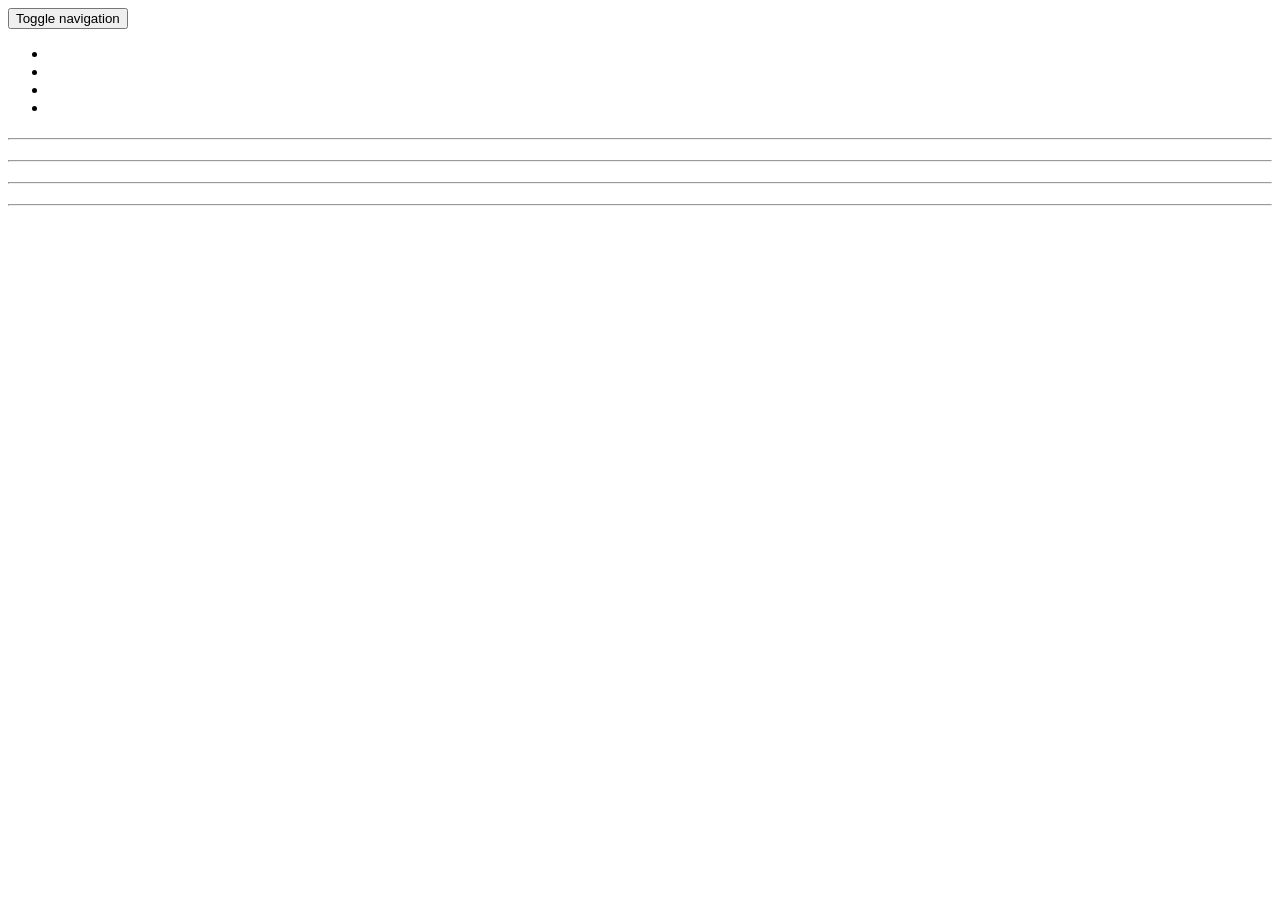
==== public/index.html @ 06056573 "first test website" ====
<!DOCTYPE html>
<html lang="en-us">
    <head>
        <meta charset="utf-8">
<meta http-equiv="X-UA-Compatible" content="IE=edge">
<meta name="viewport" content="width=device-width, initial-scale=1">
<meta name="author" content="">
<meta name="description" content="">
<meta name="generator" content="Hugo 0.16-DEV" />
<title>My New Hugo Site</title>
<!-- Favicon -->
<link rel="shortcut icon" href="http://replace-this-with-your-hugo-site.com/">
<!-- Bootstrap Core CSS -->
<link rel="stylesheet" href="http://replace-this-with-your-hugo-site.com/css/bootstrap.min.css" type="text/css">
<!-- Custom Fonts -->
<link href='https://fonts.googleapis.com/css?family=Open+Sans:300italic,400italic,600italic,700italic,800italic,400,300,600,700,800' rel='stylesheet' type='text/css'>
<link href='https://fonts.googleapis.com/css?family=Merriweather:400,300,300italic,400italic,700,700italic,900,900italic' rel='stylesheet' type='text/css'>
<link rel="stylesheet" href="http://replace-this-with-your-hugo-site.com/font-awesome/css/font-awesome.min.css" type="text/css">
<!-- Plugin CSS -->
<link rel="stylesheet" href="http://replace-this-with-your-hugo-site.com/css/animate.min.css" type="text/css">
<!-- Custom CSS -->
<link rel="stylesheet" href="http://replace-this-with-your-hugo-site.com/css/creative.css" type="text/css">
<link rel="stylesheet" href="http://replace-this-with-your-hugo-site.com/css/modals.css" type="text/css">
<!-- HTML5 Shim and Respond.js IE8 support of HTML5 elements and media queries -->
<!-- WARNING: Respond.js doesn't work if you view the page via file:// -->
<!--[if lt IE 9]>
        <script src="https://oss.maxcdn.com/libs/html5shiv/3.7.0/html5shiv.js"></script>
        <script src="https://oss.maxcdn.com/libs/respond.js/1.4.2/respond.min.js"></script>
<![endif]-->

    </head>
    <body id="page-top">

        <!-- NAVIGATION -->
<nav id="mainNav" class="navbar navbar-default navbar-fixed-top">
    <div class="container-fluid">
        <!-- Brand and toggle get grouped for better mobile display -->
        <div class="navbar-header">
            <button type="button" class="navbar-toggle collapsed" data-toggle="collapse" data-target="#bs-example-navbar-collapse-1">
                <span class="sr-only">Toggle navigation</span>
                <span class="icon-bar"></span>
                <span class="icon-bar"></span>
                <span class="icon-bar"></span>
            </button>
            <a class="navbar-brand page-scroll" href="#page-top"></a>
        </div>
        <!-- Collect the nav links, forms, and other content for toggling -->
        <div class="collapse navbar-collapse" id="bs-example-navbar-collapse-1">
            <ul class="nav navbar-nav navbar-right">
                <li>
                    <a class="page-scroll" href="#about"></a>
                </li>
                <li>
                    <a class="page-scroll" href="#services"></a>
                </li>
                <li>
                    <a class="page-scroll" href="#portfolio"></a>
                </li>
                <li>
                    <a class="page-scroll" href="#contact"></a>
                </li>
            </ul>
        </div>
        <!-- /.navbar-collapse -->
    </div>
    <!-- /.container-fluid -->
</nav>


        <!-- HEADER -->
<header>
    <div class="header-content">
        <div class="header-content-inner">
            <h1></h1>
            <hr>
            <p></p>
            <a href="#about" class="btn btn-primary btn-xl page-scroll"></a>
        </div>
    </div>
</header>

        <!-- ABOUT -->
<section class="bg-primary" id="about">
    <div class="container">
        <div class="row">
            <div class="col-lg-8 col-lg-offset-2 text-center">
                <h2 class="section-heading"></h2>
                <hr class="light">
                <p class="text-faded"></p>
                <a href="#" class="btn btn-default btn-xl"></a>
            </div>
        </div>
    </div>
</section>

        <!-- SERVICES -->
<section id="services">
    <div class="container">
        <div class="row">
            <div class="col-lg-12 text-center">
                <h2 class="section-heading"></h2>
                <hr class="primary">
            </div>
        </div>
    </div>
    <div class="container">
        <div class="row">
            
        </div>
    </div>
</section>

        <section class="no-padding" id="portfolio">
    <div class="container-fluid">
        <div class="row no-gutter">
            
        </div>
    </div>
</section>

        <!-- ASIDE -->
<aside class="bg-dark">
    <div class="container text-center">
        <div class="call-to-action">
            <h2></h2>
            <a href="" class="btn btn-default btn-xl wow tada"></a>
        </div>
    </div>
</aside>

        <!-- CONTACT -->
<section id="contact">
    <div class="container">
        <div class="row">
            <div class="col-lg-8 col-lg-offset-2 text-center">
                <h2 class="section-heading"></h2>
                <hr class="primary">
                <p></p>
            </div>
            <div class="col-lg-4 col-lg-offset-2 text-center">
                <i class="fa fa-phone fa-3x wow bounceIn"></i>
                <p></p>
            </div>
            <div class="col-lg-4 text-center">
                <i class="fa fa-envelope-o fa-3x wow bounceIn" data-wow-delay=".1s"></i>
                <p><a href="mailto:"></a></p>
            </div>
        </div>
    </div>
</section>


        <!-- Portfolio Modals -->


        <!-- jQuery -->
<script src="http://replace-this-with-your-hugo-site.com/js/jquery.js"></script>
<!-- Bootstrap Core JavaScript -->
<script src="http://replace-this-with-your-hugo-site.com/js/bootstrap.min.js"></script>
<!-- Plugin JavaScript -->
<script src="http://replace-this-with-your-hugo-site.com/js/jquery.easing.min.js"></script>
<script src="http://replace-this-with-your-hugo-site.com/js/jquery.fittext.js"></script>
<script src="http://replace-this-with-your-hugo-site.com/js/wow.min.js"></script>
<!-- Custom Theme JavaScript -->
<script src="http://replace-this-with-your-hugo-site.com/js/creative.js"></script>

    </body>
</html>
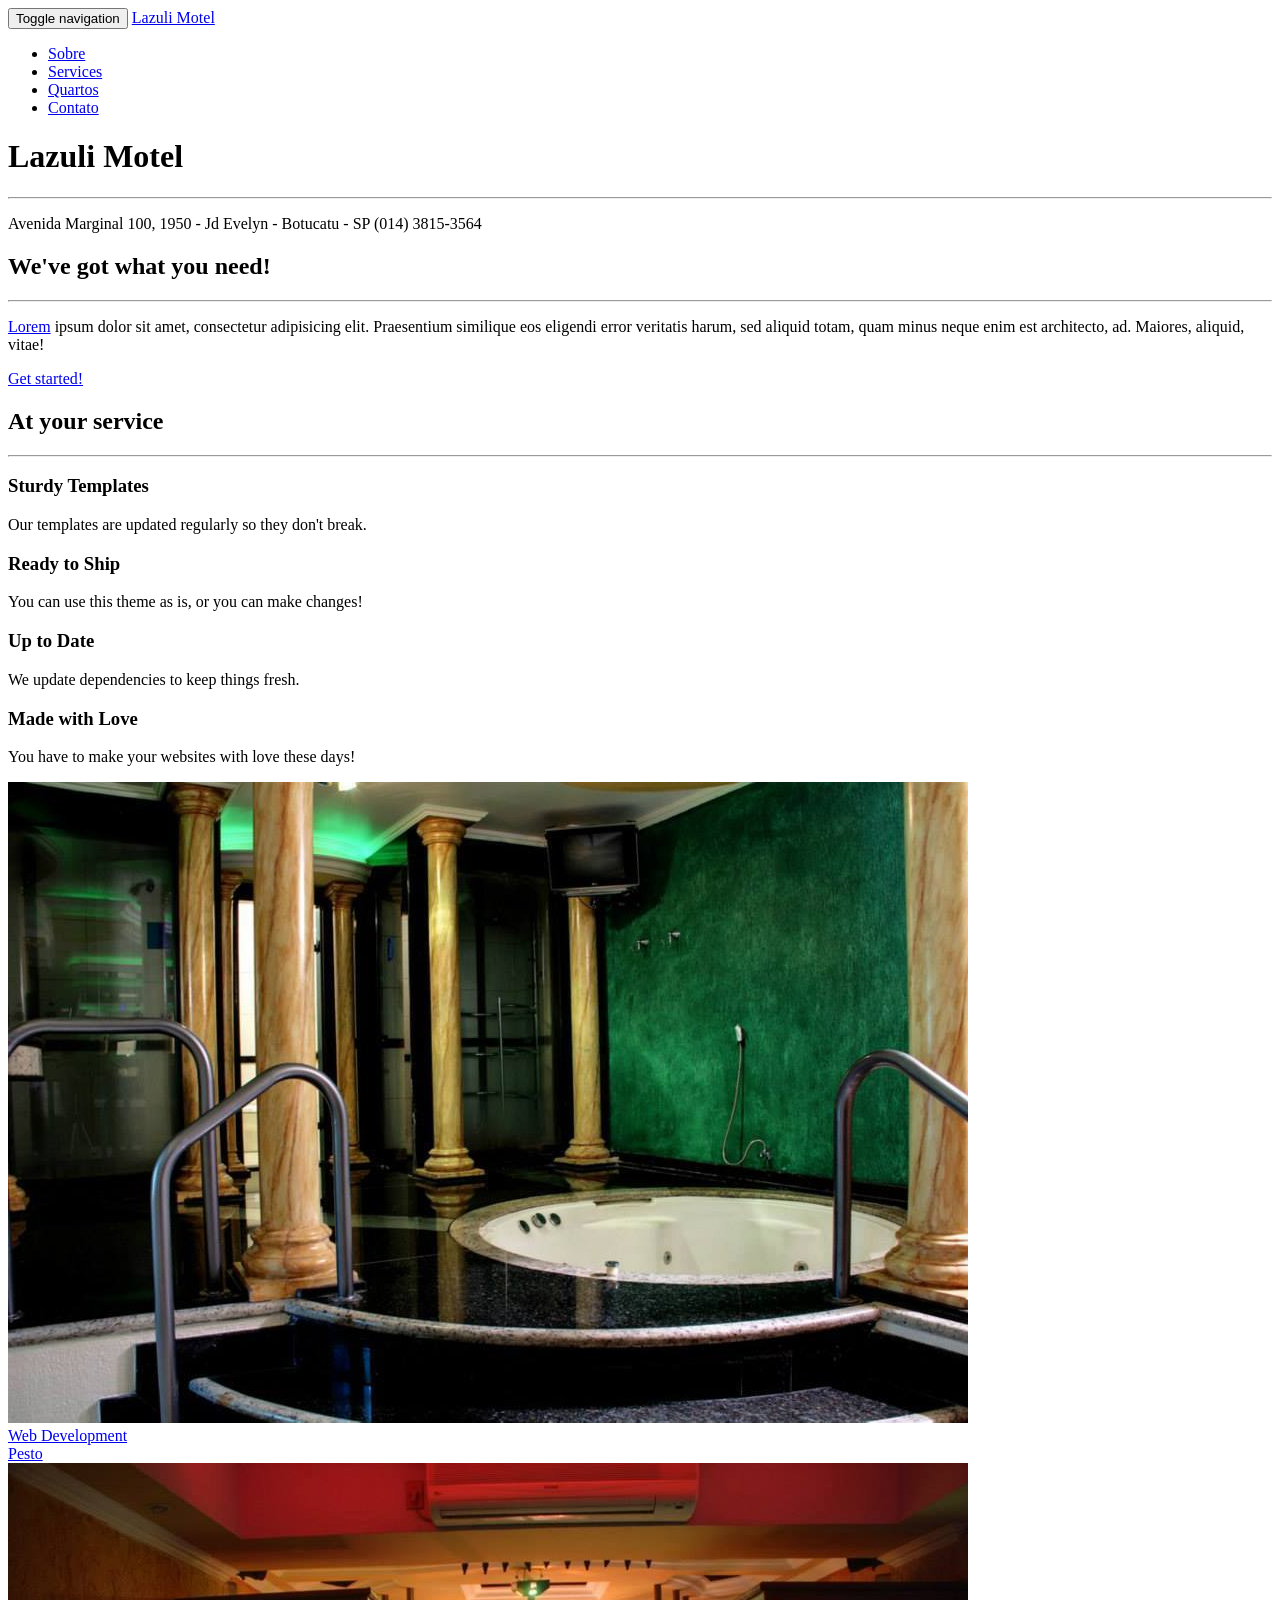
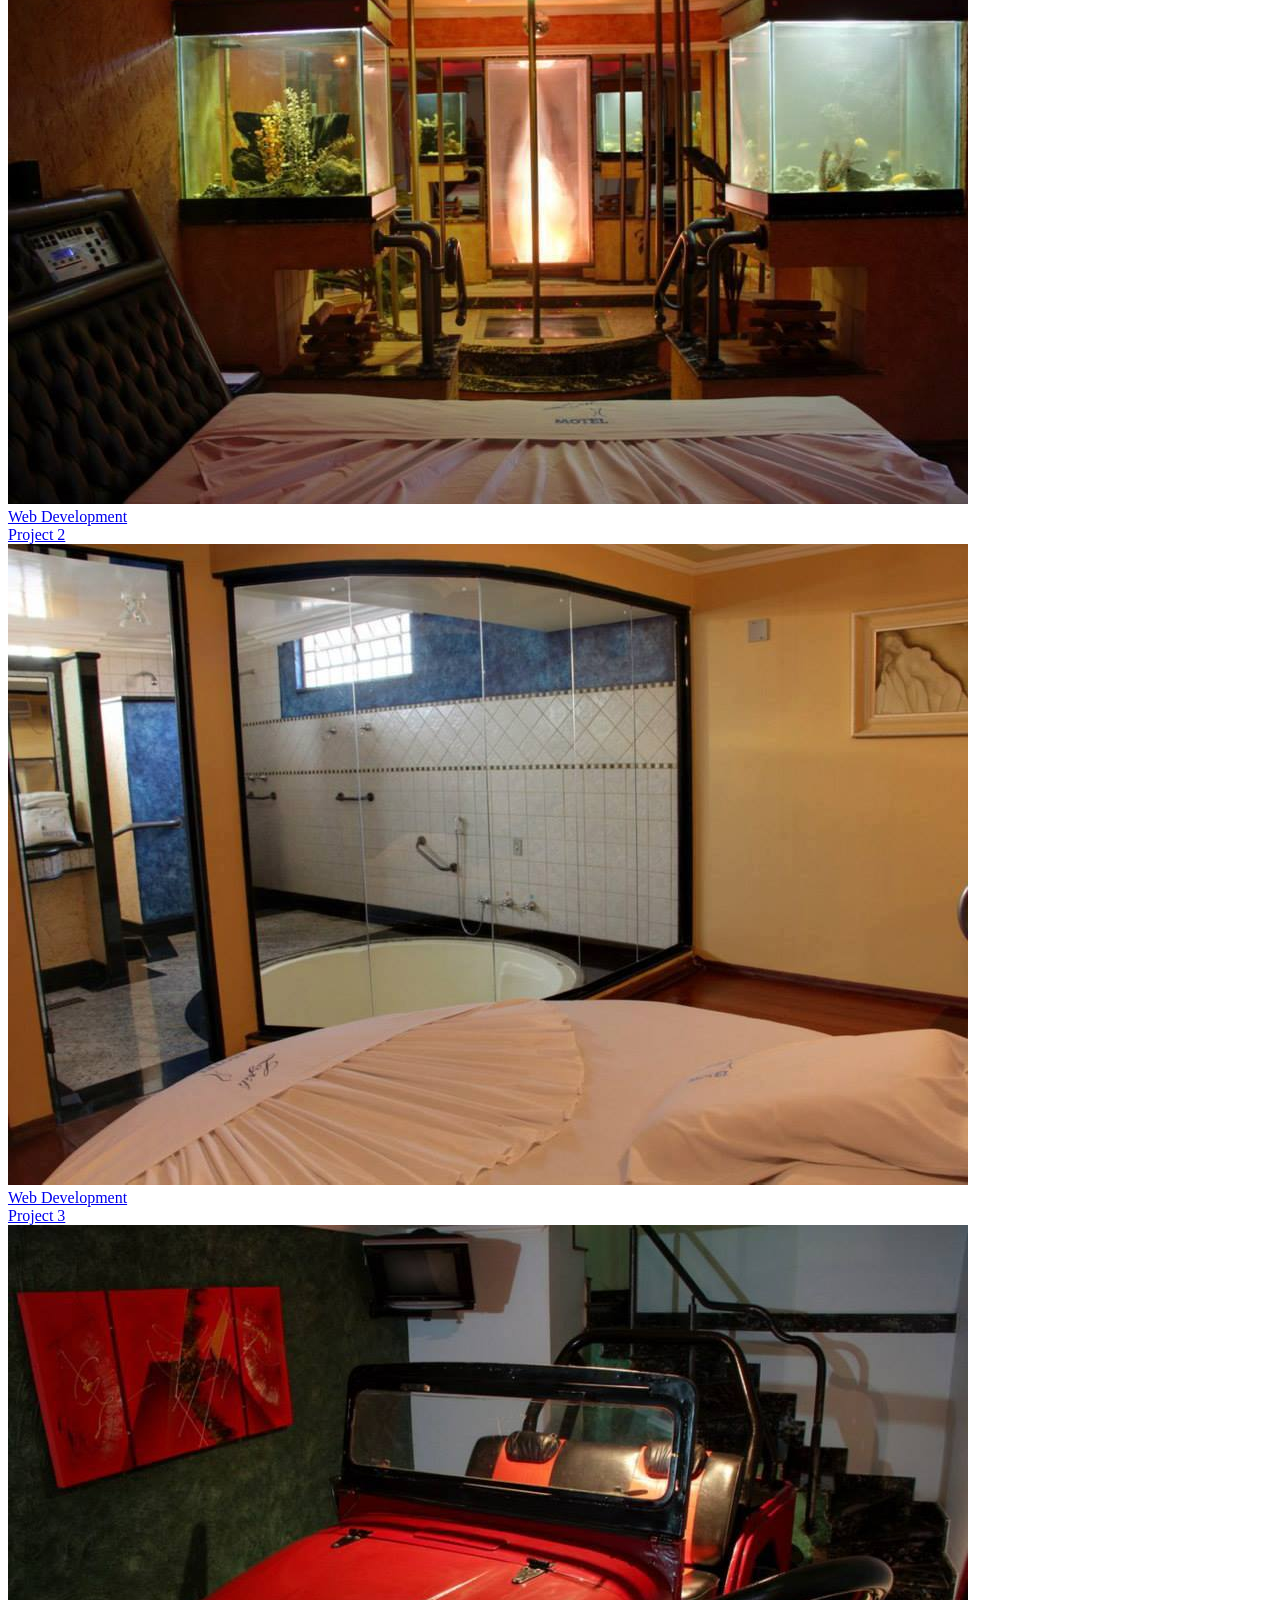
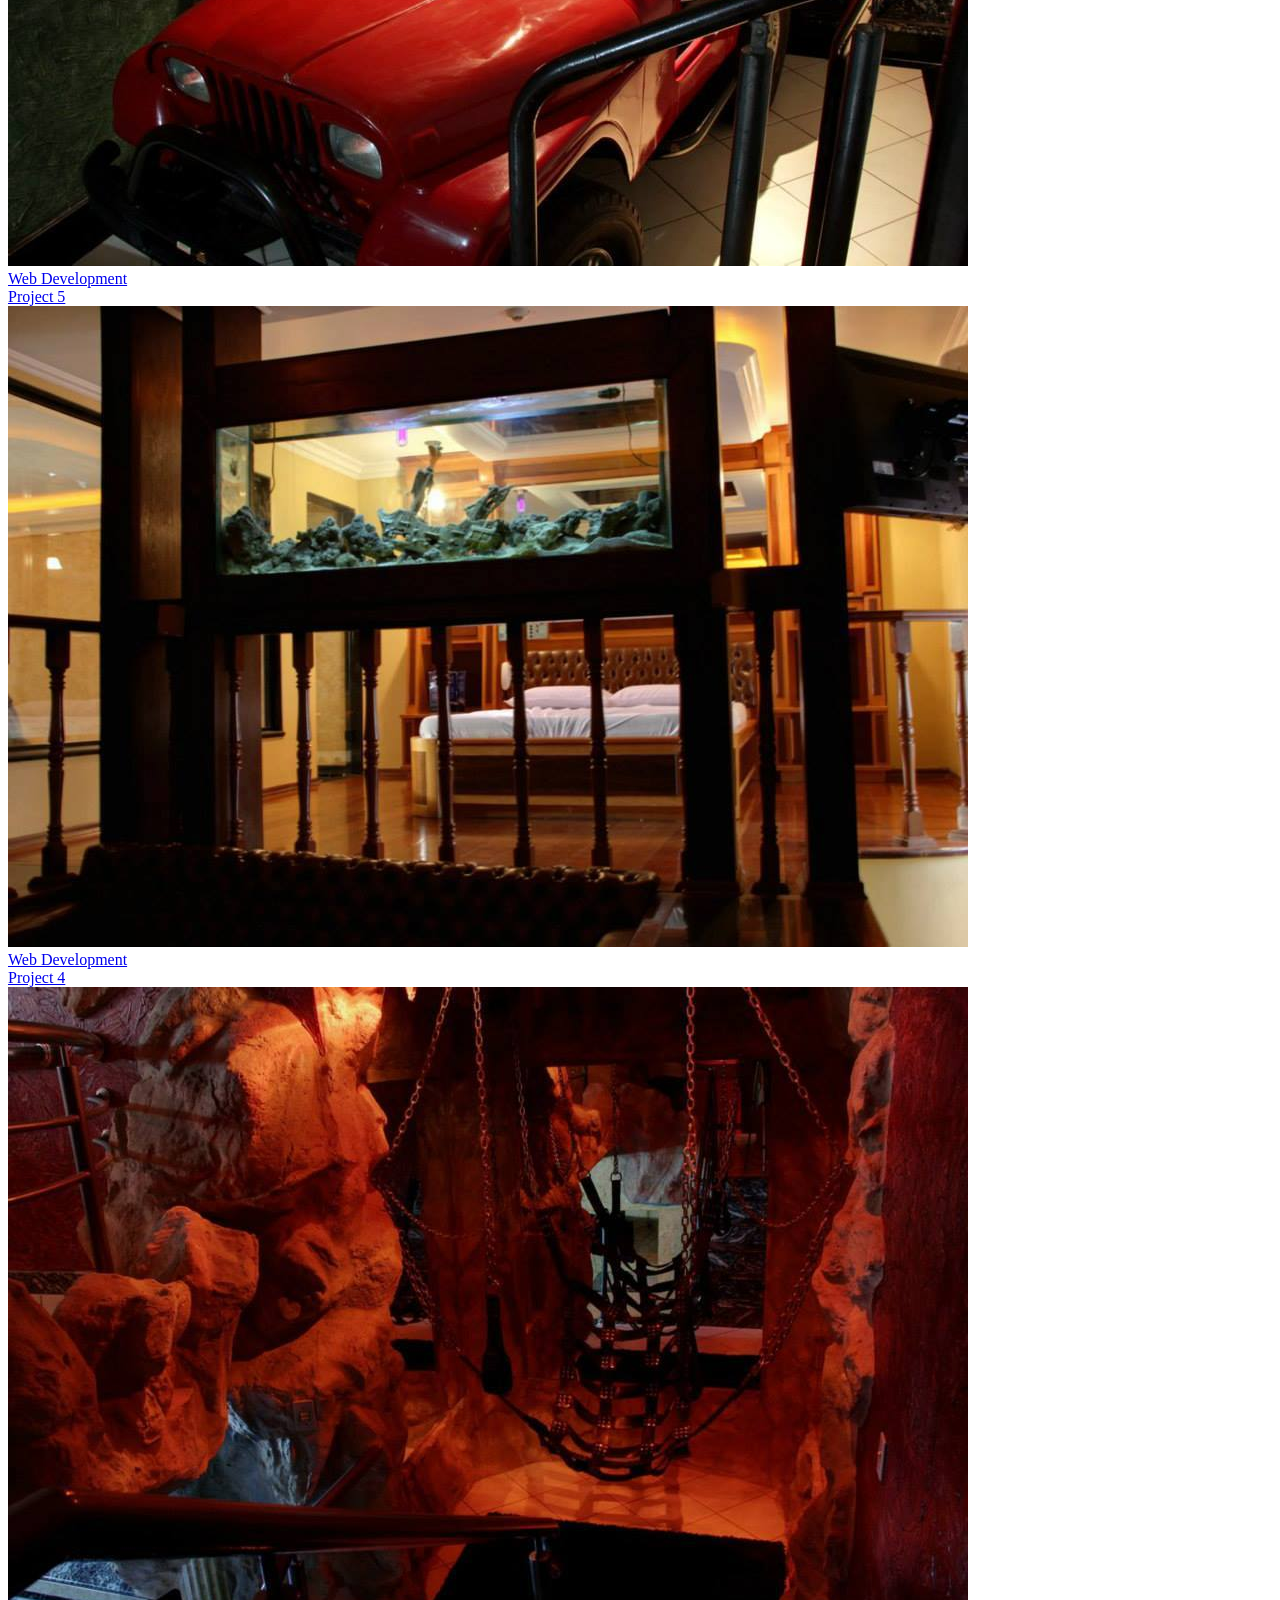
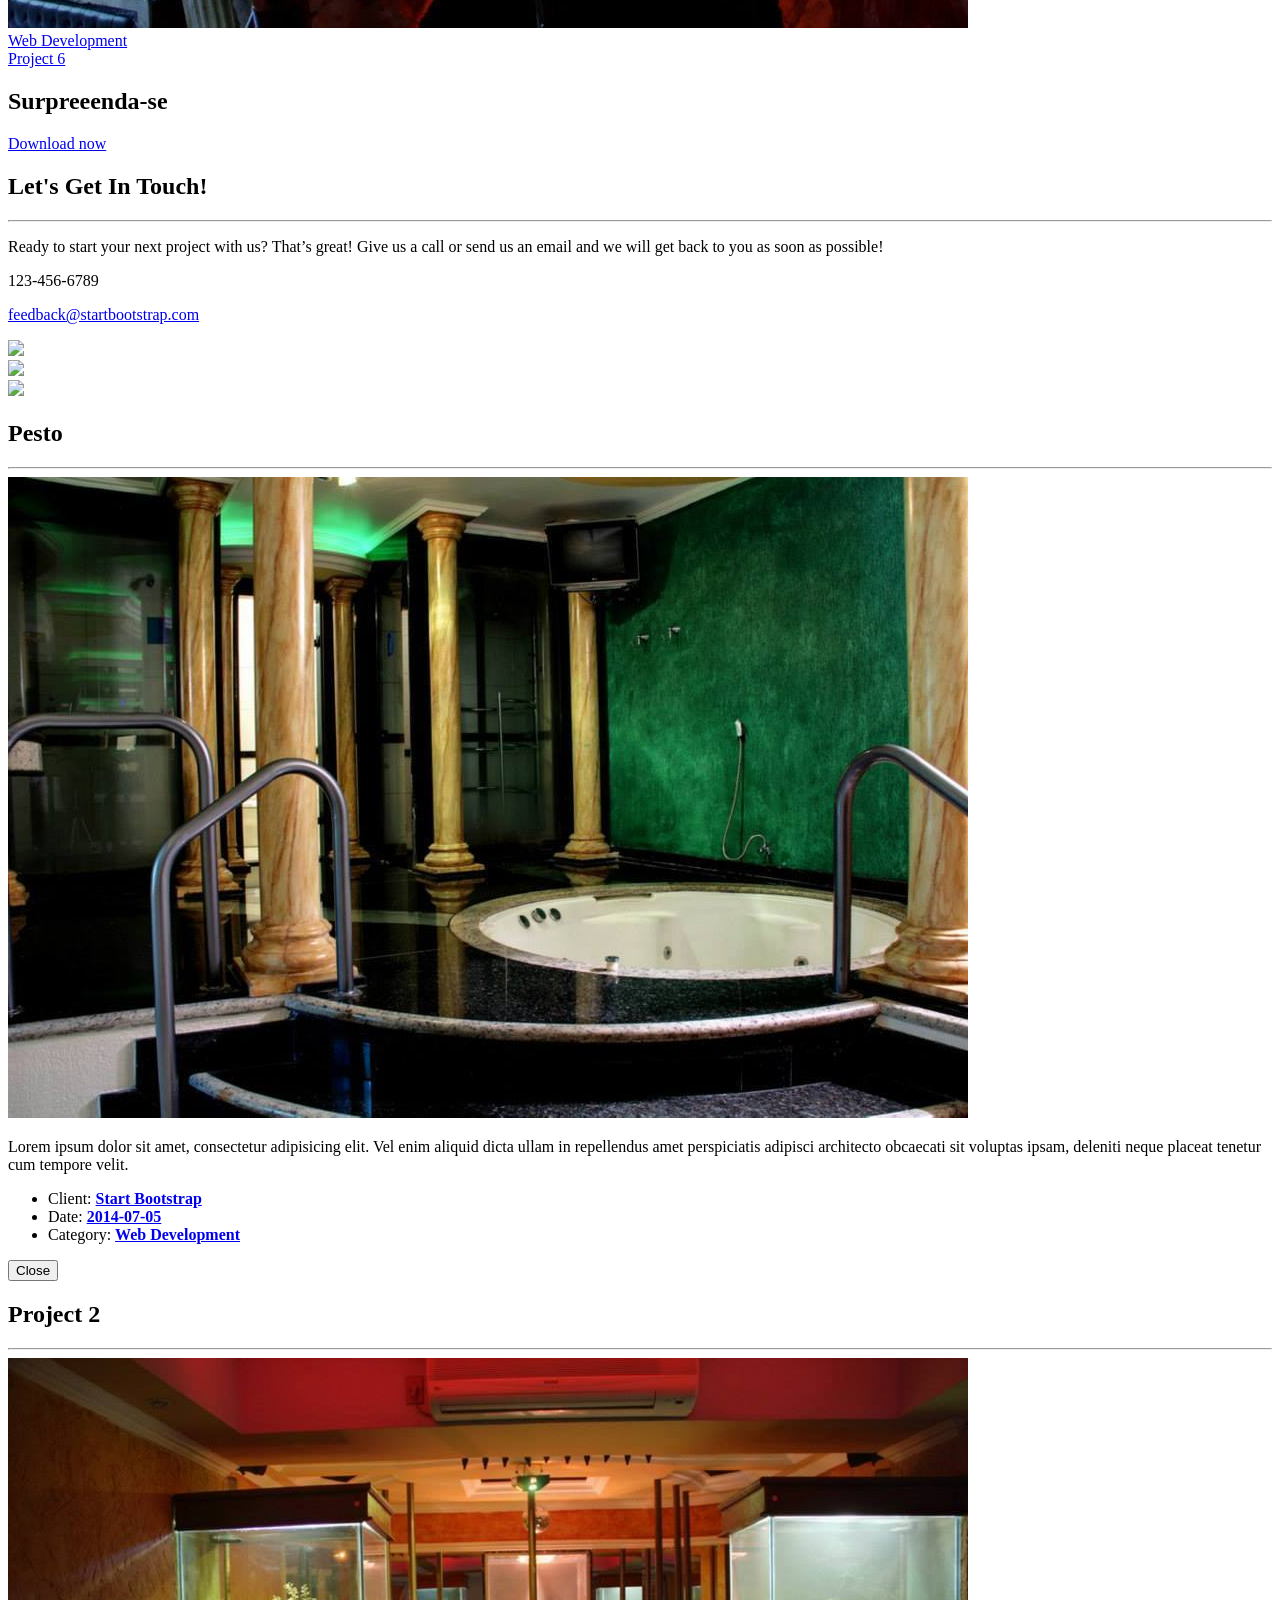
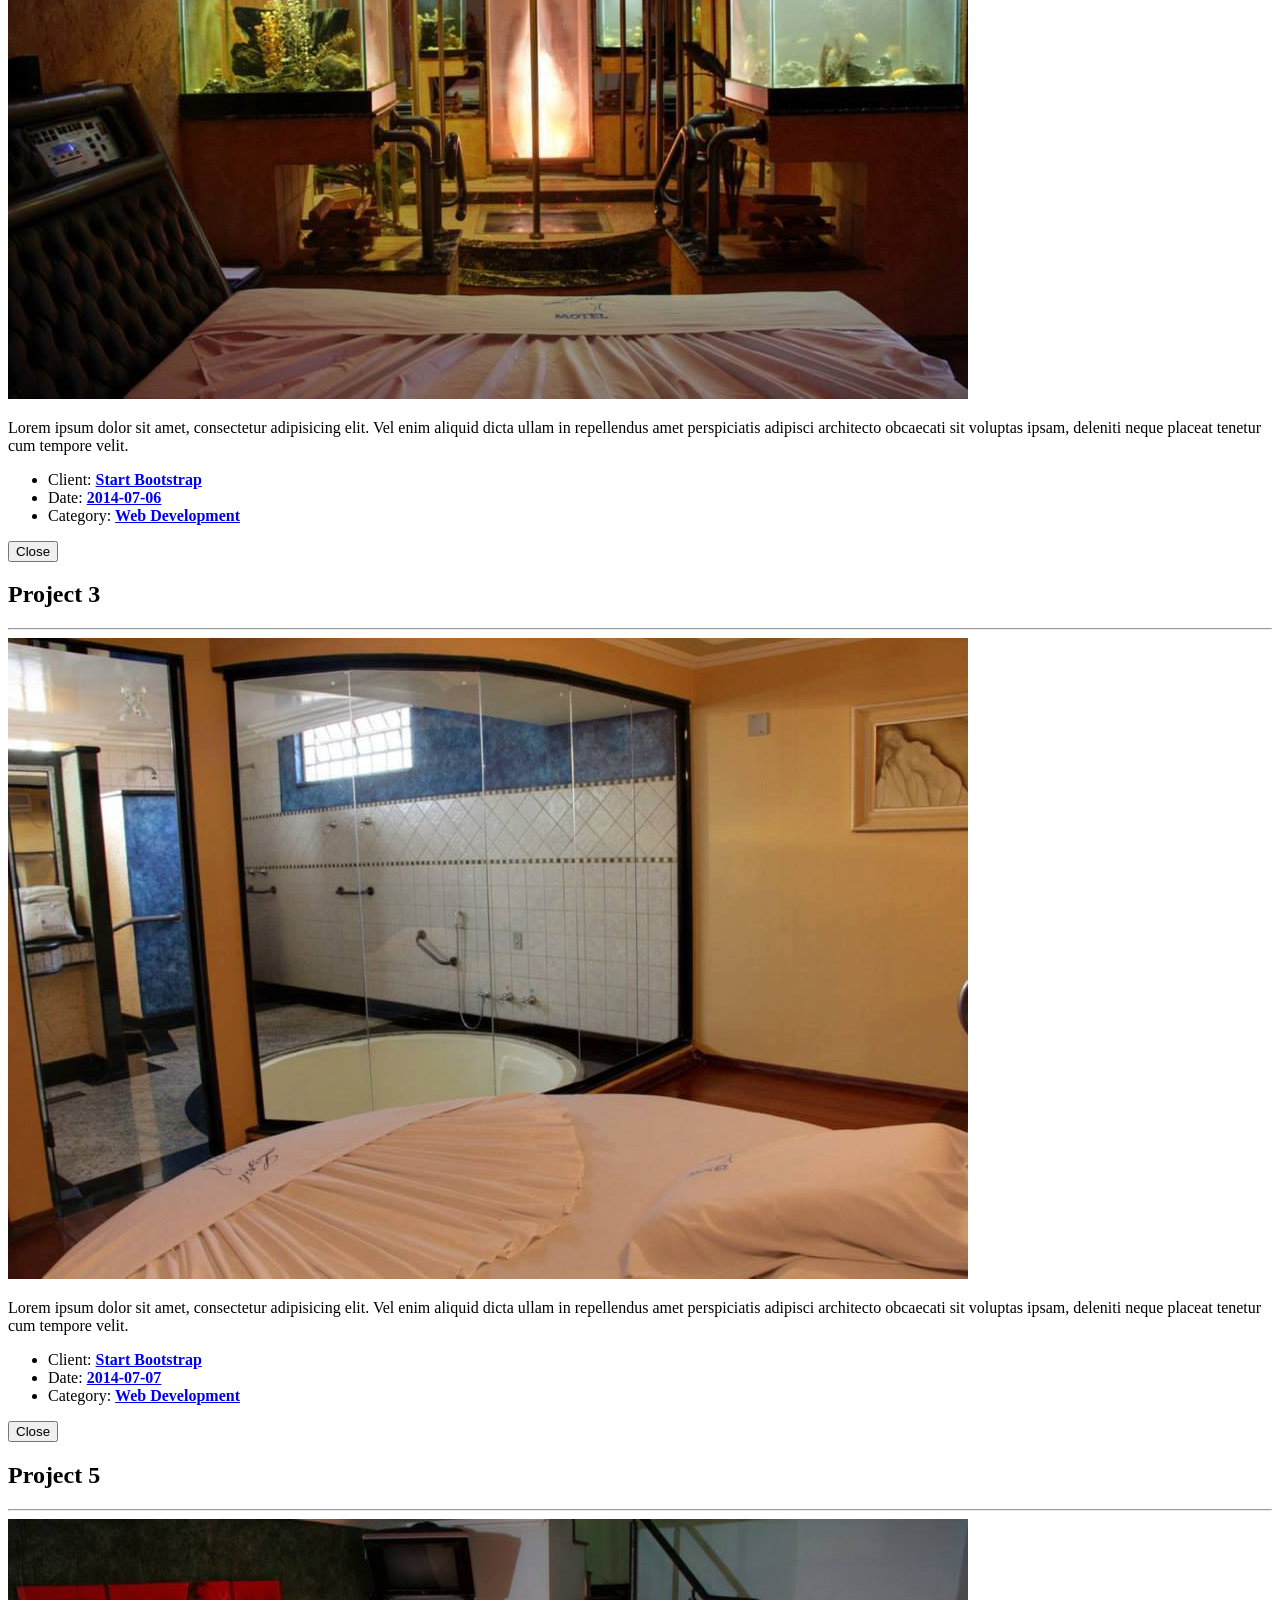
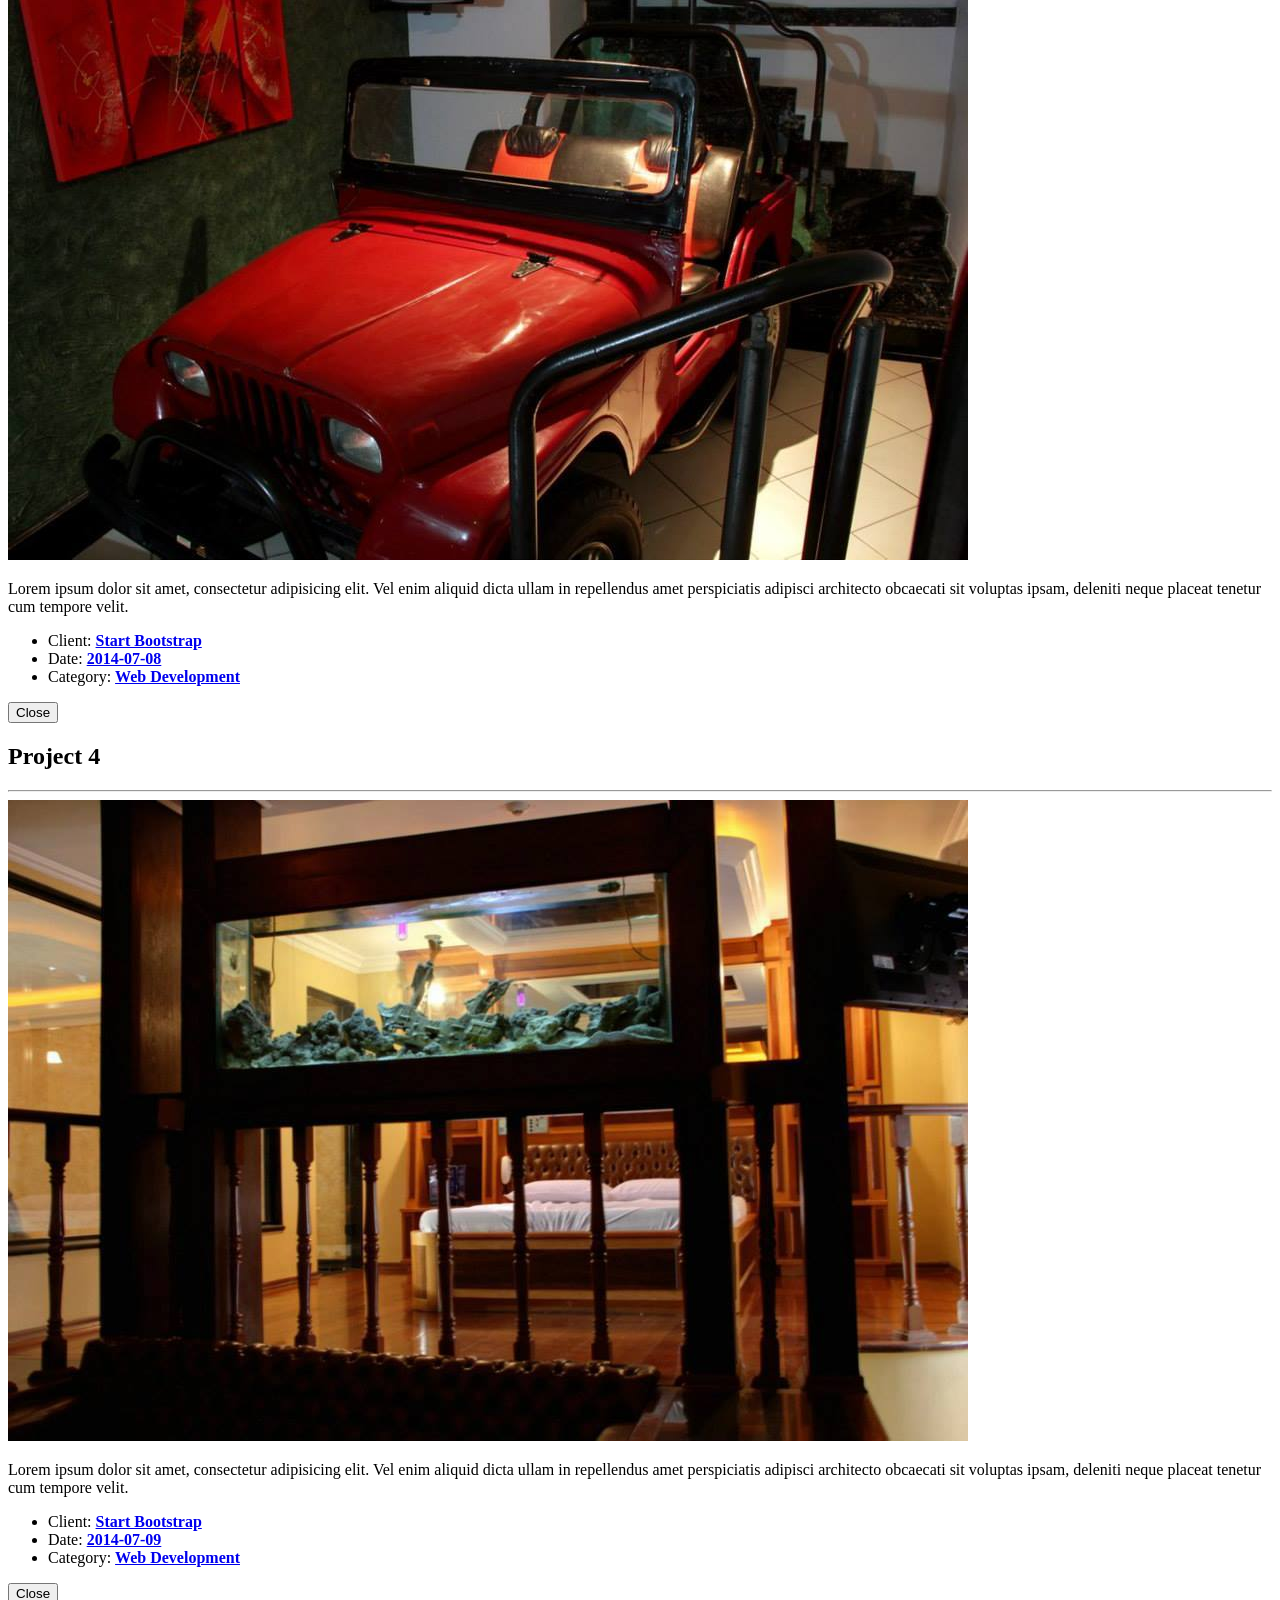
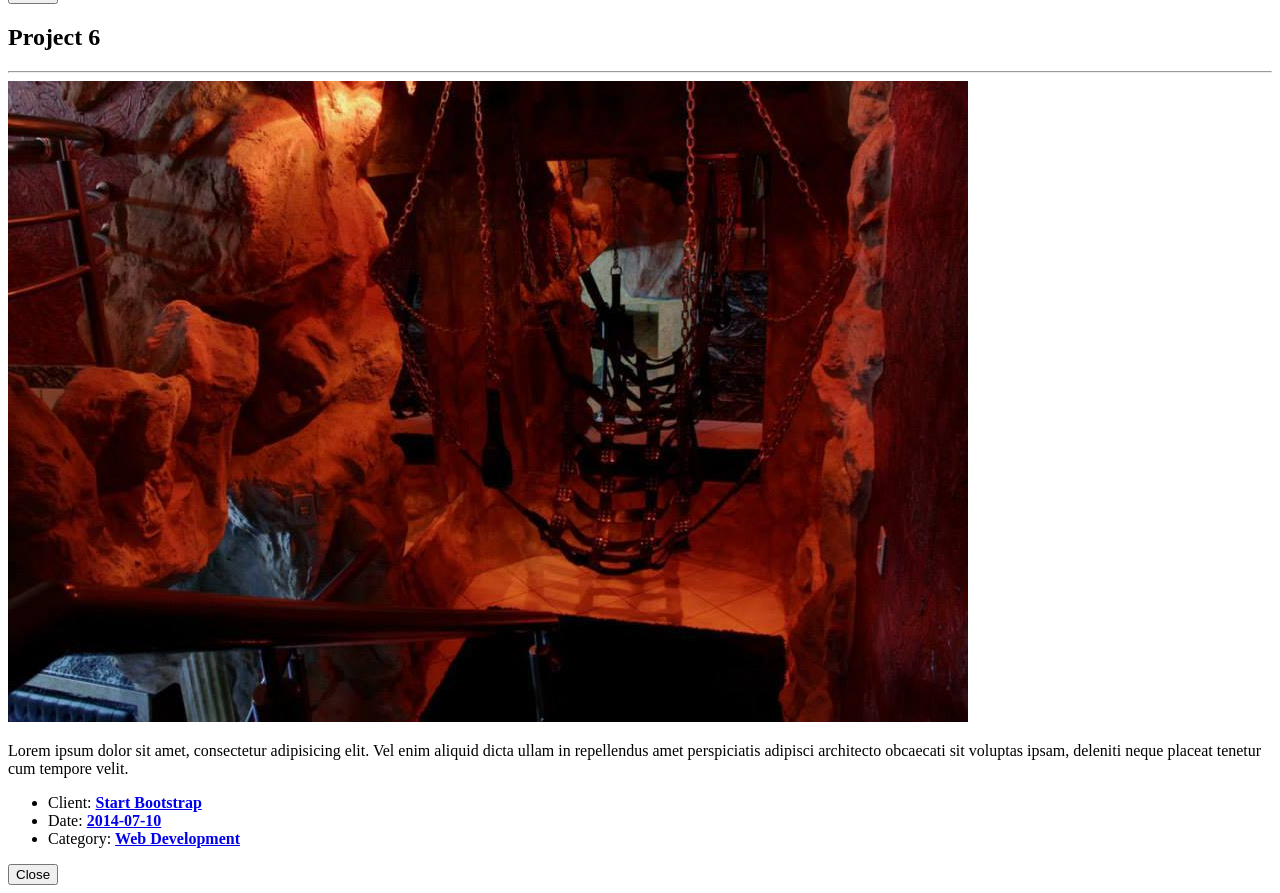
==== commit 0d26ff8f: "Generates the website properl" ====
--- a/public/index.html
+++ b/public/index.html
@@ -4,12 +4,12 @@
         <meta charset="utf-8">
 <meta http-equiv="X-UA-Compatible" content="IE=edge">
 <meta name="viewport" content="width=device-width, initial-scale=1">
-<meta name="author" content="">
-<meta name="description" content="">
+<meta name="author" content="Your name">
+<meta name="description" content="Your description">
 <meta name="generator" content="Hugo 0.16-DEV" />
-<title>My New Hugo Site</title>
+<title>Lazuli Motel</title>
 <!-- Favicon -->
-<link rel="shortcut icon" href="http://replace-this-with-your-hugo-site.com/">
+<link rel="shortcut icon" href="http://replace-this-with-your-hugo-site.com/favicon.ico">
 <!-- Bootstrap Core CSS -->
 <link rel="stylesheet" href="http://replace-this-with-your-hugo-site.com/css/bootstrap.min.css" type="text/css">
 <!-- Custom Fonts -->
@@ -28,6 +28,7 @@
         <script src="https://oss.maxcdn.com/libs/respond.js/1.4.2/respond.min.js"></script>
 <![endif]-->
 
+
     </head>
     <body id="page-top">
 
@@ -42,22 +43,22 @@
                 <span class="icon-bar"></span>
                 <span class="icon-bar"></span>
             </button>
-            <a class="navbar-brand page-scroll" href="#page-top"></a>
+            <a class="navbar-brand page-scroll" href="#page-top">Lazuli Motel</a>
         </div>
         <!-- Collect the nav links, forms, and other content for toggling -->
         <div class="collapse navbar-collapse" id="bs-example-navbar-collapse-1">
             <ul class="nav navbar-nav navbar-right">
                 <li>
-                    <a class="page-scroll" href="#about"></a>
+                    <a class="page-scroll" href="#about">Sobre</a>
                 </li>
                 <li>
-                    <a class="page-scroll" href="#services"></a>
+                    <a class="page-scroll" href="#services">Services</a>
                 </li>
                 <li>
-                    <a class="page-scroll" href="#portfolio"></a>
+                    <a class="page-scroll" href="#portfolio">Quartos</a>
                 </li>
                 <li>
-                    <a class="page-scroll" href="#contact"></a>
+                    <a class="page-scroll" href="#contact">Contato</a>
                 </li>
             </ul>
         </div>
@@ -71,9 +72,9 @@
 <header>
     <div class="header-content">
         <div class="header-content-inner">
-            <h1></h1>
+            <h1>Lazuli Motel</h1>
             <hr>
-            <p></p>
+            <p>Avenida Marginal 100, 1950  - Jd Evelyn - Botucatu  - SP (014) 3815-3564</p>
             <a href="#about" class="btn btn-primary btn-xl page-scroll"></a>
         </div>
     </div>
@@ -84,10 +85,10 @@
     <div class="container">
         <div class="row">
             <div class="col-lg-8 col-lg-offset-2 text-center">
-                <h2 class="section-heading"></h2>
+                <h2 class="section-heading">We&#39;ve got what you need!</h2>
                 <hr class="light">
-                <p class="text-faded"></p>
-                <a href="#" class="btn btn-default btn-xl"></a>
+                <p class="text-faded"><a href="//google.com">Lorem</a> ipsum dolor sit amet, consectetur adipisicing elit. Praesentium similique eos eligendi error veritatis harum, sed aliquid totam, quam minus neque enim est architecto, ad. Maiores, aliquid, vitae!</p>
+                <a href="#" class="btn btn-default btn-xl">Get started!</a>
             </div>
         </div>
     </div>
@@ -98,7 +99,7 @@
     <div class="container">
         <div class="row">
             <div class="col-lg-12 text-center">
-                <h2 class="section-heading"></h2>
+                <h2 class="section-heading">At your service</h2>
                 <hr class="primary">
             </div>
         </div>
@@ -106,13 +107,136 @@
     <div class="container">
         <div class="row">
             
+            <div class="col-lg-3 col-md-6 text-center">
+                <div class="service-box">
+                    <i class="fa fa-4x fa-diamond wow bounceIn text-primary"></i>
+                    <h3>Sturdy Templates</h3>
+                    <p class="text-muted">Our templates are updated regularly so they don&#39;t break.</p>
+                </div>
+            </div>
+            
+            <div class="col-lg-3 col-md-6 text-center">
+                <div class="service-box">
+                    <i class="fa fa-4x fa-paper-plane wow bounceIn text-primary"></i>
+                    <h3>Ready to Ship</h3>
+                    <p class="text-muted">You can use this theme as is, or you can make changes!</p>
+                </div>
+            </div>
+            
+            <div class="col-lg-3 col-md-6 text-center">
+                <div class="service-box">
+                    <i class="fa fa-4x fa-newspaper-o wow bounceIn text-primary"></i>
+                    <h3>Up to Date</h3>
+                    <p class="text-muted">We update dependencies to keep things fresh.</p>
+                </div>
+            </div>
+            
+            <div class="col-lg-3 col-md-6 text-center">
+                <div class="service-box">
+                    <i class="fa fa-4x fa-heart wow bounceIn text-primary"></i>
+                    <h3>Made with Love</h3>
+                    <p class="text-muted">You have to make your websites with love these days!</p>
+                </div>
+            </div>
+            
         </div>
     </div>
 </section>
 
-        <section class="no-padding" id="portfolio">
+        <script src="http://replace-this-with-your-hugo-site.com/js/lazysizes.min.js"></script>
+<section class="no-padding" id="portfolio">
     <div class="container-fluid">
         <div class="row no-gutter">
+            
+            <div class="col-lg-4 col-sm-6">
+                <a href="#portfolioModal1" class="portfolio-box portfolio-link" data-toggle="modal"> 
+                    <img src="img/portfolio/1.jpg" class="img-responsive lazyload" alt="">                   <div class="portfolio-box-caption">
+                        <div class="portfolio-box-caption-content">
+                            <div class="project-category text-faded">
+                                Web Development
+                            </div>
+                            <div class="project-name">
+                                Pesto
+                            </div>
+                        </div>
+                    </div>
+                </a>
+            </div>
+            
+            <div class="col-lg-4 col-sm-6">
+                <a href="#portfolioModal2" class="portfolio-box portfolio-link" data-toggle="modal"> 
+                    <img src="img/portfolio/2.jpg" class="img-responsive lazyload" alt="">                   <div class="portfolio-box-caption">
+                        <div class="portfolio-box-caption-content">
+                            <div class="project-category text-faded">
+                                Web Development
+                            </div>
+                            <div class="project-name">
+                                Project 2
+                            </div>
+                        </div>
+                    </div>
+                </a>
+            </div>
+            
+            <div class="col-lg-4 col-sm-6">
+                <a href="#portfolioModal3" class="portfolio-box portfolio-link" data-toggle="modal"> 
+                    <img src="img/portfolio/3.jpg" class="img-responsive lazyload" alt="">                   <div class="portfolio-box-caption">
+                        <div class="portfolio-box-caption-content">
+                            <div class="project-category text-faded">
+                                Web Development
+                            </div>
+                            <div class="project-name">
+                                Project 3
+                            </div>
+                        </div>
+                    </div>
+                </a>
+            </div>
+            
+            <div class="col-lg-4 col-sm-6">
+                <a href="#portfolioModal5" class="portfolio-box portfolio-link" data-toggle="modal"> 
+                    <img src="img/portfolio/5.jpg" class="img-responsive lazyload" alt="">                   <div class="portfolio-box-caption">
+                        <div class="portfolio-box-caption-content">
+                            <div class="project-category text-faded">
+                                Web Development
+                            </div>
+                            <div class="project-name">
+                                Project 5
+                            </div>
+                        </div>
+                    </div>
+                </a>
+            </div>
+            
+            <div class="col-lg-4 col-sm-6">
+                <a href="#portfolioModal4" class="portfolio-box portfolio-link" data-toggle="modal"> 
+                    <img src="img/portfolio/4.jpg" class="img-responsive lazyload" alt="">                   <div class="portfolio-box-caption">
+                        <div class="portfolio-box-caption-content">
+                            <div class="project-category text-faded">
+                                Web Development
+                            </div>
+                            <div class="project-name">
+                                Project 4
+                            </div>
+                        </div>
+                    </div>
+                </a>
+            </div>
+            
+            <div class="col-lg-4 col-sm-6">
+                <a href="#portfolioModal6" class="portfolio-box portfolio-link" data-toggle="modal"> 
+                    <img src="img/portfolio/6.jpg" class="img-responsive lazyload" alt="">                   <div class="portfolio-box-caption">
+                        <div class="portfolio-box-caption-content">
+                            <div class="project-category text-faded">
+                                Web Development
+                            </div>
+                            <div class="project-name">
+                                Project 6
+                            </div>
+                        </div>
+                    </div>
+                </a>
+            </div>
             
         </div>
     </div>
@@ -122,8 +246,8 @@
 <aside class="bg-dark">
     <div class="container text-center">
         <div class="call-to-action">
-            <h2></h2>
-            <a href="" class="btn btn-default btn-xl wow tada"></a>
+            <h2>Surpreeenda-se</h2>
+            <a href="//github.com/digitalcraftsman/hugo-creative-theme" class="btn btn-default btn-xl wow tada">Download now</a>
         </div>
     </div>
 </aside>
@@ -133,17 +257,17 @@
     <div class="container">
         <div class="row">
             <div class="col-lg-8 col-lg-offset-2 text-center">
-                <h2 class="section-heading"></h2>
+                <h2 class="section-heading">Let&#39;s Get In Touch!</h2>
                 <hr class="primary">
-                <p></p>
+                <p>Ready to start your next project with us? That&rsquo;s great! Give us a call or send us an email and we will get back to you as soon as possible!</p>
             </div>
             <div class="col-lg-4 col-lg-offset-2 text-center">
                 <i class="fa fa-phone fa-3x wow bounceIn"></i>
-                <p></p>
+                <p>123-456-6789</p>
             </div>
             <div class="col-lg-4 text-center">
                 <i class="fa fa-envelope-o fa-3x wow bounceIn" data-wow-delay=".1s"></i>
-                <p><a href="mailto:"></a></p>
+                <p><a href="mailto:feedback@startbootstrap.com">feedback@startbootstrap.com</a></p>
             </div>
         </div>
     </div>
@@ -151,6 +275,357 @@
 
 
         <!-- Portfolio Modals -->
+
+
+
+<div class="portfolio-modal modal fade" id="portfolioModal1" tabindex="-1" role="dialog">
+    <div class="modal-content">
+        <div class="close-modal" data-dismiss="modal">
+            <div class="lr">
+                <div class="rl">
+                </div>
+            </div>
+        </div>
+	
+
+
+
+<div class="container-fluid">
+        <div class="row no-gutter">
+    
+  
+
+ <div class="col-lg-4 col-sm-6">
+    <a href="/images/Pesto/linguine.jpg">
+      <img class = "img-responsive"  src="/images/Pesto/linguine.jpg">
+    </a>
+</div>
+  
+
+ <div class="col-lg-4 col-sm-6">
+    <a href="/images/Pesto/mortaio.jpg">
+      <img class = "img-responsive"  src="/images/Pesto/mortaio.jpg">
+    </a>
+</div>
+  
+
+ <div class="col-lg-4 col-sm-6">
+    <a href="/images/Pesto/pesto.jpg">
+      <img class = "img-responsive"  src="/images/Pesto/pesto.jpg">
+    </a>
+</div>
+  
+
+</div></div>
+
+
+
+        <div class="container">
+            <div class="row">
+                <div class="col-lg-8 col-lg-offset-2">
+                    <div class="modal-body">
+                        <h2>Pesto</h2>
+                        <hr class="star-primary">
+                        <img src="img/portfolio/1.jpg" class="img-responsive lazyload" alt="">
+			<p>Lorem ipsum dolor sit amet, consectetur adipisicing elit. Vel enim aliquid dicta ullam in repellendus amet perspiciatis adipisci architecto obcaecati sit voluptas ipsam, deleniti neque placeat tenetur cum tempore velit.</p>
+                        <ul class="list-inline item-details">
+                            <li>Client:
+                                <strong><a href="#">Start Bootstrap</a>
+                                    </strong>
+                            </li>
+                            <li>Date:
+                                <strong><a href="#">2014-07-05</a>
+                                    </strong>
+                            </li>
+                            <li>Category:
+                                <strong><a href="#">Web Development</a>
+                                    </strong>
+                            </li>
+                        </ul>
+                        <button type="button" class="btn btn-default" data-dismiss="modal"><i class="fa fa-times"></i> Close</button>
+                    </div>
+                </div>
+            </div>
+        </div>
+    </div>
+</div> 
+
+
+
+
+
+<div class="portfolio-modal modal fade" id="portfolioModal2" tabindex="-1" role="dialog">
+    <div class="modal-content">
+        <div class="close-modal" data-dismiss="modal">
+            <div class="lr">
+                <div class="rl">
+                </div>
+            </div>
+        </div>
+	
+
+
+
+<div class="container-fluid">
+        <div class="row no-gutter">
+    
+  
+
+</div></div>
+
+
+
+        <div class="container">
+            <div class="row">
+                <div class="col-lg-8 col-lg-offset-2">
+                    <div class="modal-body">
+                        <h2>Project 2</h2>
+                        <hr class="star-primary">
+                        <img src="img/portfolio/2.jpg" class="img-responsive lazyload" alt="">
+			<p>Lorem ipsum dolor sit amet, consectetur adipisicing elit. Vel enim aliquid dicta ullam in repellendus amet perspiciatis adipisci architecto obcaecati sit voluptas ipsam, deleniti neque placeat tenetur cum tempore velit.</p>
+                        <ul class="list-inline item-details">
+                            <li>Client:
+                                <strong><a href="#">Start Bootstrap</a>
+                                    </strong>
+                            </li>
+                            <li>Date:
+                                <strong><a href="#">2014-07-06</a>
+                                    </strong>
+                            </li>
+                            <li>Category:
+                                <strong><a href="#">Web Development</a>
+                                    </strong>
+                            </li>
+                        </ul>
+                        <button type="button" class="btn btn-default" data-dismiss="modal"><i class="fa fa-times"></i> Close</button>
+                    </div>
+                </div>
+            </div>
+        </div>
+    </div>
+</div> 
+
+
+
+
+
+<div class="portfolio-modal modal fade" id="portfolioModal3" tabindex="-1" role="dialog">
+    <div class="modal-content">
+        <div class="close-modal" data-dismiss="modal">
+            <div class="lr">
+                <div class="rl">
+                </div>
+            </div>
+        </div>
+	
+
+
+
+<div class="container-fluid">
+        <div class="row no-gutter">
+    
+  
+
+</div></div>
+
+
+
+        <div class="container">
+            <div class="row">
+                <div class="col-lg-8 col-lg-offset-2">
+                    <div class="modal-body">
+                        <h2>Project 3</h2>
+                        <hr class="star-primary">
+                        <img src="img/portfolio/3.jpg" class="img-responsive lazyload" alt="">
+			<p>Lorem ipsum dolor sit amet, consectetur adipisicing elit. Vel enim aliquid dicta ullam in repellendus amet perspiciatis adipisci architecto obcaecati sit voluptas ipsam, deleniti neque placeat tenetur cum tempore velit.</p>
+                        <ul class="list-inline item-details">
+                            <li>Client:
+                                <strong><a href="#">Start Bootstrap</a>
+                                    </strong>
+                            </li>
+                            <li>Date:
+                                <strong><a href="#">2014-07-07</a>
+                                    </strong>
+                            </li>
+                            <li>Category:
+                                <strong><a href="#">Web Development</a>
+                                    </strong>
+                            </li>
+                        </ul>
+                        <button type="button" class="btn btn-default" data-dismiss="modal"><i class="fa fa-times"></i> Close</button>
+                    </div>
+                </div>
+            </div>
+        </div>
+    </div>
+</div> 
+
+
+
+
+
+<div class="portfolio-modal modal fade" id="portfolioModal5" tabindex="-1" role="dialog">
+    <div class="modal-content">
+        <div class="close-modal" data-dismiss="modal">
+            <div class="lr">
+                <div class="rl">
+                </div>
+            </div>
+        </div>
+	
+
+
+
+<div class="container-fluid">
+        <div class="row no-gutter">
+    
+  
+
+</div></div>
+
+
+
+        <div class="container">
+            <div class="row">
+                <div class="col-lg-8 col-lg-offset-2">
+                    <div class="modal-body">
+                        <h2>Project 5</h2>
+                        <hr class="star-primary">
+                        <img src="img/portfolio/5.jpg" class="img-responsive lazyload" alt="">
+			<p>Lorem ipsum dolor sit amet, consectetur adipisicing elit. Vel enim aliquid dicta ullam in repellendus amet perspiciatis adipisci architecto obcaecati sit voluptas ipsam, deleniti neque placeat tenetur cum tempore velit.</p>
+                        <ul class="list-inline item-details">
+                            <li>Client:
+                                <strong><a href="#">Start Bootstrap</a>
+                                    </strong>
+                            </li>
+                            <li>Date:
+                                <strong><a href="#">2014-07-08</a>
+                                    </strong>
+                            </li>
+                            <li>Category:
+                                <strong><a href="#">Web Development</a>
+                                    </strong>
+                            </li>
+                        </ul>
+                        <button type="button" class="btn btn-default" data-dismiss="modal"><i class="fa fa-times"></i> Close</button>
+                    </div>
+                </div>
+            </div>
+        </div>
+    </div>
+</div> 
+
+
+
+
+
+<div class="portfolio-modal modal fade" id="portfolioModal4" tabindex="-1" role="dialog">
+    <div class="modal-content">
+        <div class="close-modal" data-dismiss="modal">
+            <div class="lr">
+                <div class="rl">
+                </div>
+            </div>
+        </div>
+	
+
+
+
+<div class="container-fluid">
+        <div class="row no-gutter">
+    
+  
+
+</div></div>
+
+
+
+        <div class="container">
+            <div class="row">
+                <div class="col-lg-8 col-lg-offset-2">
+                    <div class="modal-body">
+                        <h2>Project 4</h2>
+                        <hr class="star-primary">
+                        <img src="img/portfolio/4.jpg" class="img-responsive lazyload" alt="">
+			<p>Lorem ipsum dolor sit amet, consectetur adipisicing elit. Vel enim aliquid dicta ullam in repellendus amet perspiciatis adipisci architecto obcaecati sit voluptas ipsam, deleniti neque placeat tenetur cum tempore velit.</p>
+                        <ul class="list-inline item-details">
+                            <li>Client:
+                                <strong><a href="#">Start Bootstrap</a>
+                                    </strong>
+                            </li>
+                            <li>Date:
+                                <strong><a href="#">2014-07-09</a>
+                                    </strong>
+                            </li>
+                            <li>Category:
+                                <strong><a href="#">Web Development</a>
+                                    </strong>
+                            </li>
+                        </ul>
+                        <button type="button" class="btn btn-default" data-dismiss="modal"><i class="fa fa-times"></i> Close</button>
+                    </div>
+                </div>
+            </div>
+        </div>
+    </div>
+</div> 
+
+
+
+
+
+<div class="portfolio-modal modal fade" id="portfolioModal6" tabindex="-1" role="dialog">
+    <div class="modal-content">
+        <div class="close-modal" data-dismiss="modal">
+            <div class="lr">
+                <div class="rl">
+                </div>
+            </div>
+        </div>
+	
+
+
+
+<div class="container-fluid">
+        <div class="row no-gutter">
+    
+  
+
+</div></div>
+
+
+
+        <div class="container">
+            <div class="row">
+                <div class="col-lg-8 col-lg-offset-2">
+                    <div class="modal-body">
+                        <h2>Project 6</h2>
+                        <hr class="star-primary">
+                        <img src="img/portfolio/6.jpg" class="img-responsive lazyload" alt="">
+			<p>Lorem ipsum dolor sit amet, consectetur adipisicing elit. Vel enim aliquid dicta ullam in repellendus amet perspiciatis adipisci architecto obcaecati sit voluptas ipsam, deleniti neque placeat tenetur cum tempore velit.</p>
+                        <ul class="list-inline item-details">
+                            <li>Client:
+                                <strong><a href="#">Start Bootstrap</a>
+                                    </strong>
+                            </li>
+                            <li>Date:
+                                <strong><a href="#">2014-07-10</a>
+                                    </strong>
+                            </li>
+                            <li>Category:
+                                <strong><a href="#">Web Development</a>
+                                    </strong>
+                            </li>
+                        </ul>
+                        <button type="button" class="btn btn-default" data-dismiss="modal"><i class="fa fa-times"></i> Close</button>
+                    </div>
+                </div>
+            </div>
+        </div>
+    </div>
+</div> 
+
+
 
 
         <!-- jQuery -->
@@ -162,7 +637,11 @@
 <script src="http://replace-this-with-your-hugo-site.com/js/jquery.fittext.js"></script>
 <script src="http://replace-this-with-your-hugo-site.com/js/wow.min.js"></script>
 <!-- Custom Theme JavaScript -->
-<script src="http://replace-this-with-your-hugo-site.com/js/creative.js"></script>
+
+
+
+
+
 
     </body>
 </html>
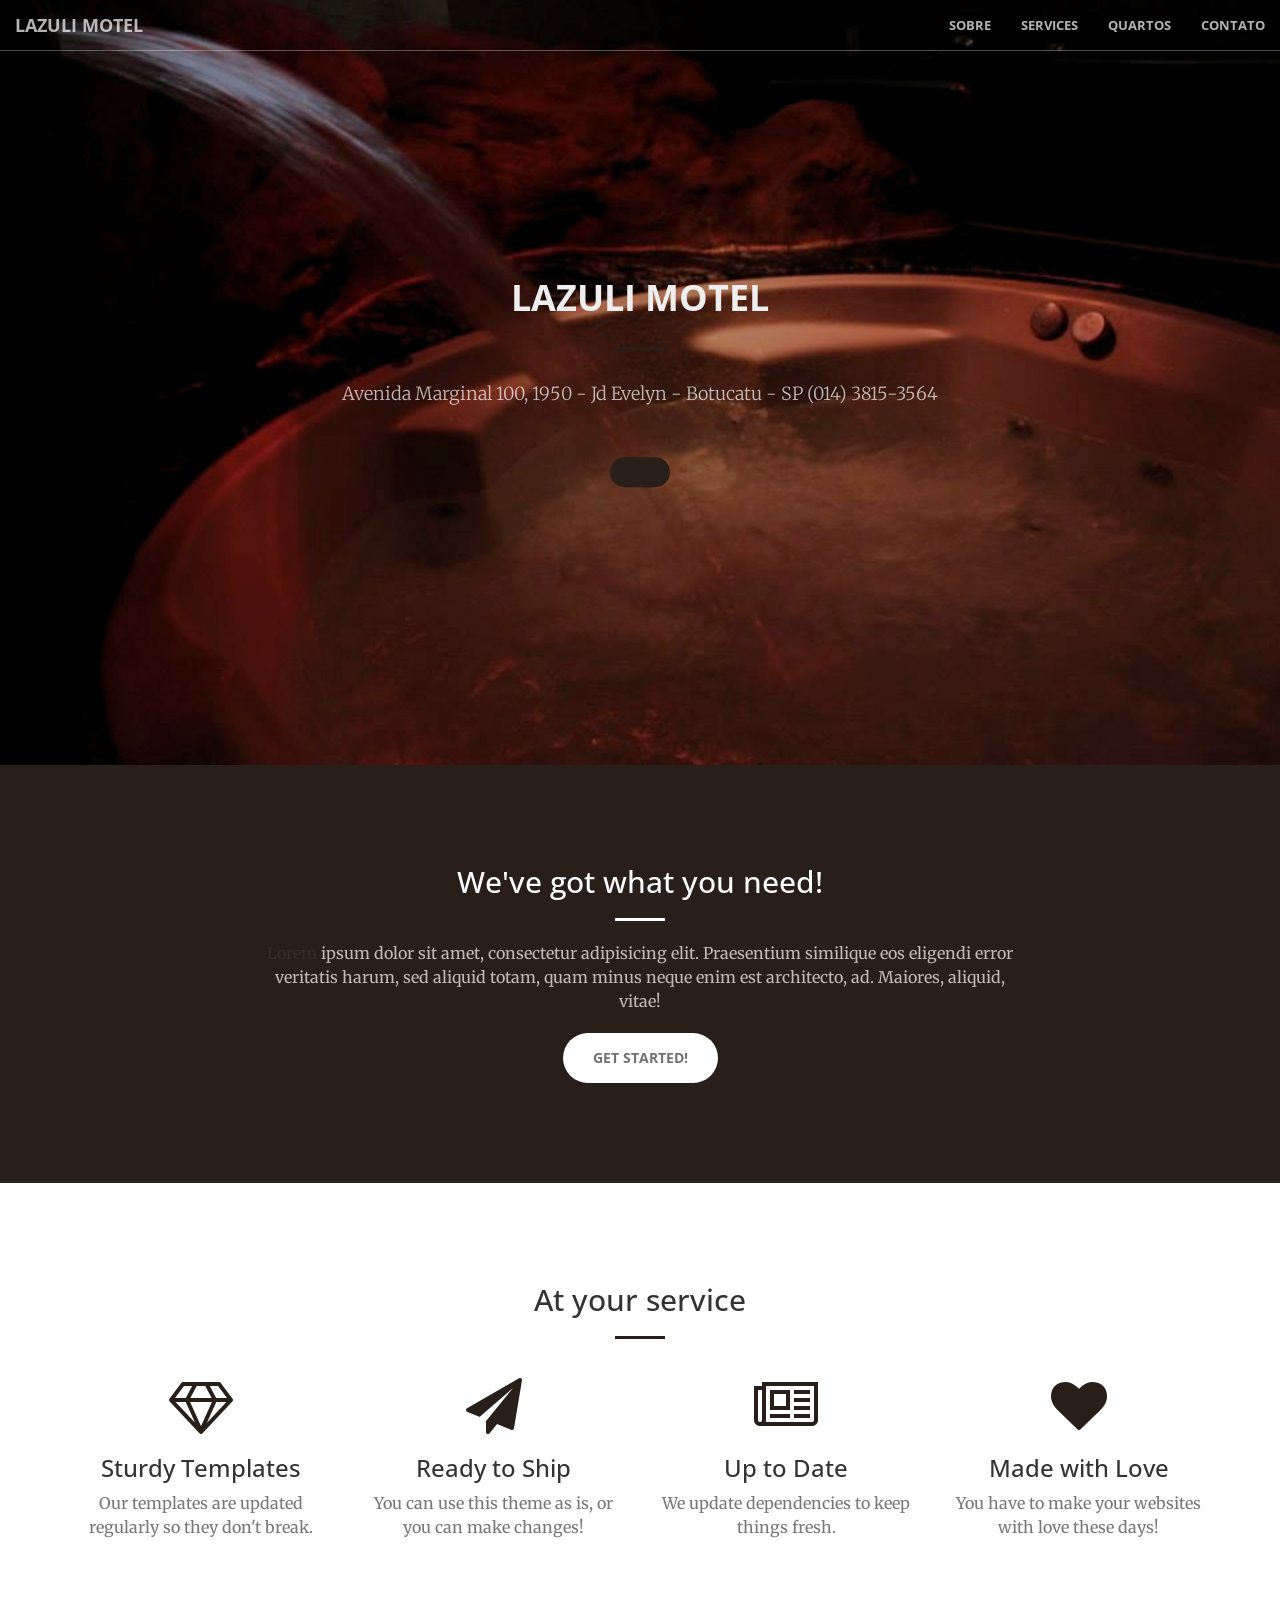
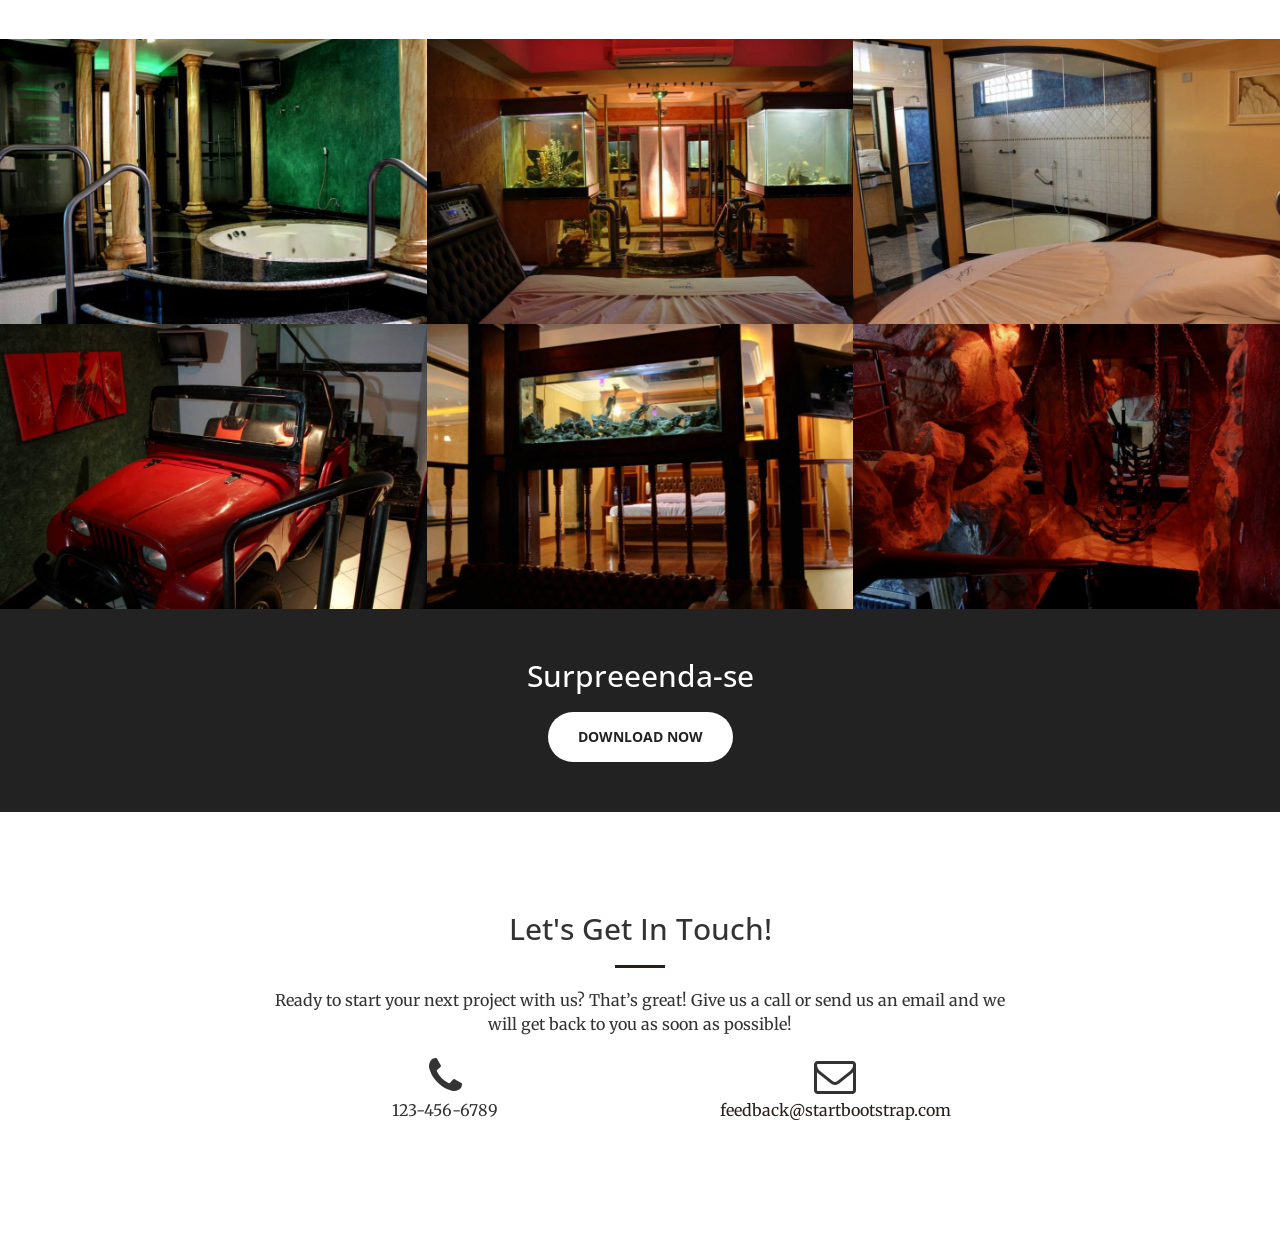
==== commit f1a2bfdf: "Fixes the website address" ====
--- a/public/index.html
+++ b/public/index.html
@@ -9,18 +9,18 @@
 <meta name="generator" content="Hugo 0.16-DEV" />
 <title>Lazuli Motel</title>
 <!-- Favicon -->
-<link rel="shortcut icon" href="http://replace-this-with-your-hugo-site.com/favicon.ico">
+<link rel="shortcut icon" href="https://itf.github.io/lazuli/public/favicon.ico">
 <!-- Bootstrap Core CSS -->
-<link rel="stylesheet" href="http://replace-this-with-your-hugo-site.com/css/bootstrap.min.css" type="text/css">
+<link rel="stylesheet" href="https://itf.github.io/lazuli/public/css/bootstrap.min.css" type="text/css">
 <!-- Custom Fonts -->
 <link href='https://fonts.googleapis.com/css?family=Open+Sans:300italic,400italic,600italic,700italic,800italic,400,300,600,700,800' rel='stylesheet' type='text/css'>
 <link href='https://fonts.googleapis.com/css?family=Merriweather:400,300,300italic,400italic,700,700italic,900,900italic' rel='stylesheet' type='text/css'>
-<link rel="stylesheet" href="http://replace-this-with-your-hugo-site.com/font-awesome/css/font-awesome.min.css" type="text/css">
+<link rel="stylesheet" href="https://itf.github.io/lazuli/public/font-awesome/css/font-awesome.min.css" type="text/css">
 <!-- Plugin CSS -->
-<link rel="stylesheet" href="http://replace-this-with-your-hugo-site.com/css/animate.min.css" type="text/css">
+<link rel="stylesheet" href="https://itf.github.io/lazuli/public/css/animate.min.css" type="text/css">
 <!-- Custom CSS -->
-<link rel="stylesheet" href="http://replace-this-with-your-hugo-site.com/css/creative.css" type="text/css">
-<link rel="stylesheet" href="http://replace-this-with-your-hugo-site.com/css/modals.css" type="text/css">
+<link rel="stylesheet" href="https://itf.github.io/lazuli/public/css/creative.css" type="text/css">
+<link rel="stylesheet" href="https://itf.github.io/lazuli/public/css/modals.css" type="text/css">
 <!-- HTML5 Shim and Respond.js IE8 support of HTML5 elements and media queries -->
 <!-- WARNING: Respond.js doesn't work if you view the page via file:// -->
 <!--[if lt IE 9]>
@@ -143,7 +143,7 @@
     </div>
 </section>
 
-        <script src="http://replace-this-with-your-hugo-site.com/js/lazysizes.min.js"></script>
+        <script src="https://itf.github.io/lazuli/public/js/lazysizes.min.js"></script>
 <section class="no-padding" id="portfolio">
     <div class="container-fluid">
         <div class="row no-gutter">
@@ -629,13 +629,13 @@
 
 
         <!-- jQuery -->
-<script src="http://replace-this-with-your-hugo-site.com/js/jquery.js"></script>
+<script src="https://itf.github.io/lazuli/public/js/jquery.js"></script>
 <!-- Bootstrap Core JavaScript -->
-<script src="http://replace-this-with-your-hugo-site.com/js/bootstrap.min.js"></script>
+<script src="https://itf.github.io/lazuli/public/js/bootstrap.min.js"></script>
 <!-- Plugin JavaScript -->
-<script src="http://replace-this-with-your-hugo-site.com/js/jquery.easing.min.js"></script>
-<script src="http://replace-this-with-your-hugo-site.com/js/jquery.fittext.js"></script>
-<script src="http://replace-this-with-your-hugo-site.com/js/wow.min.js"></script>
+<script src="https://itf.github.io/lazuli/public/js/jquery.easing.min.js"></script>
+<script src="https://itf.github.io/lazuli/public/js/jquery.fittext.js"></script>
+<script src="https://itf.github.io/lazuli/public/js/wow.min.js"></script>
 <!-- Custom Theme JavaScript -->
 
 
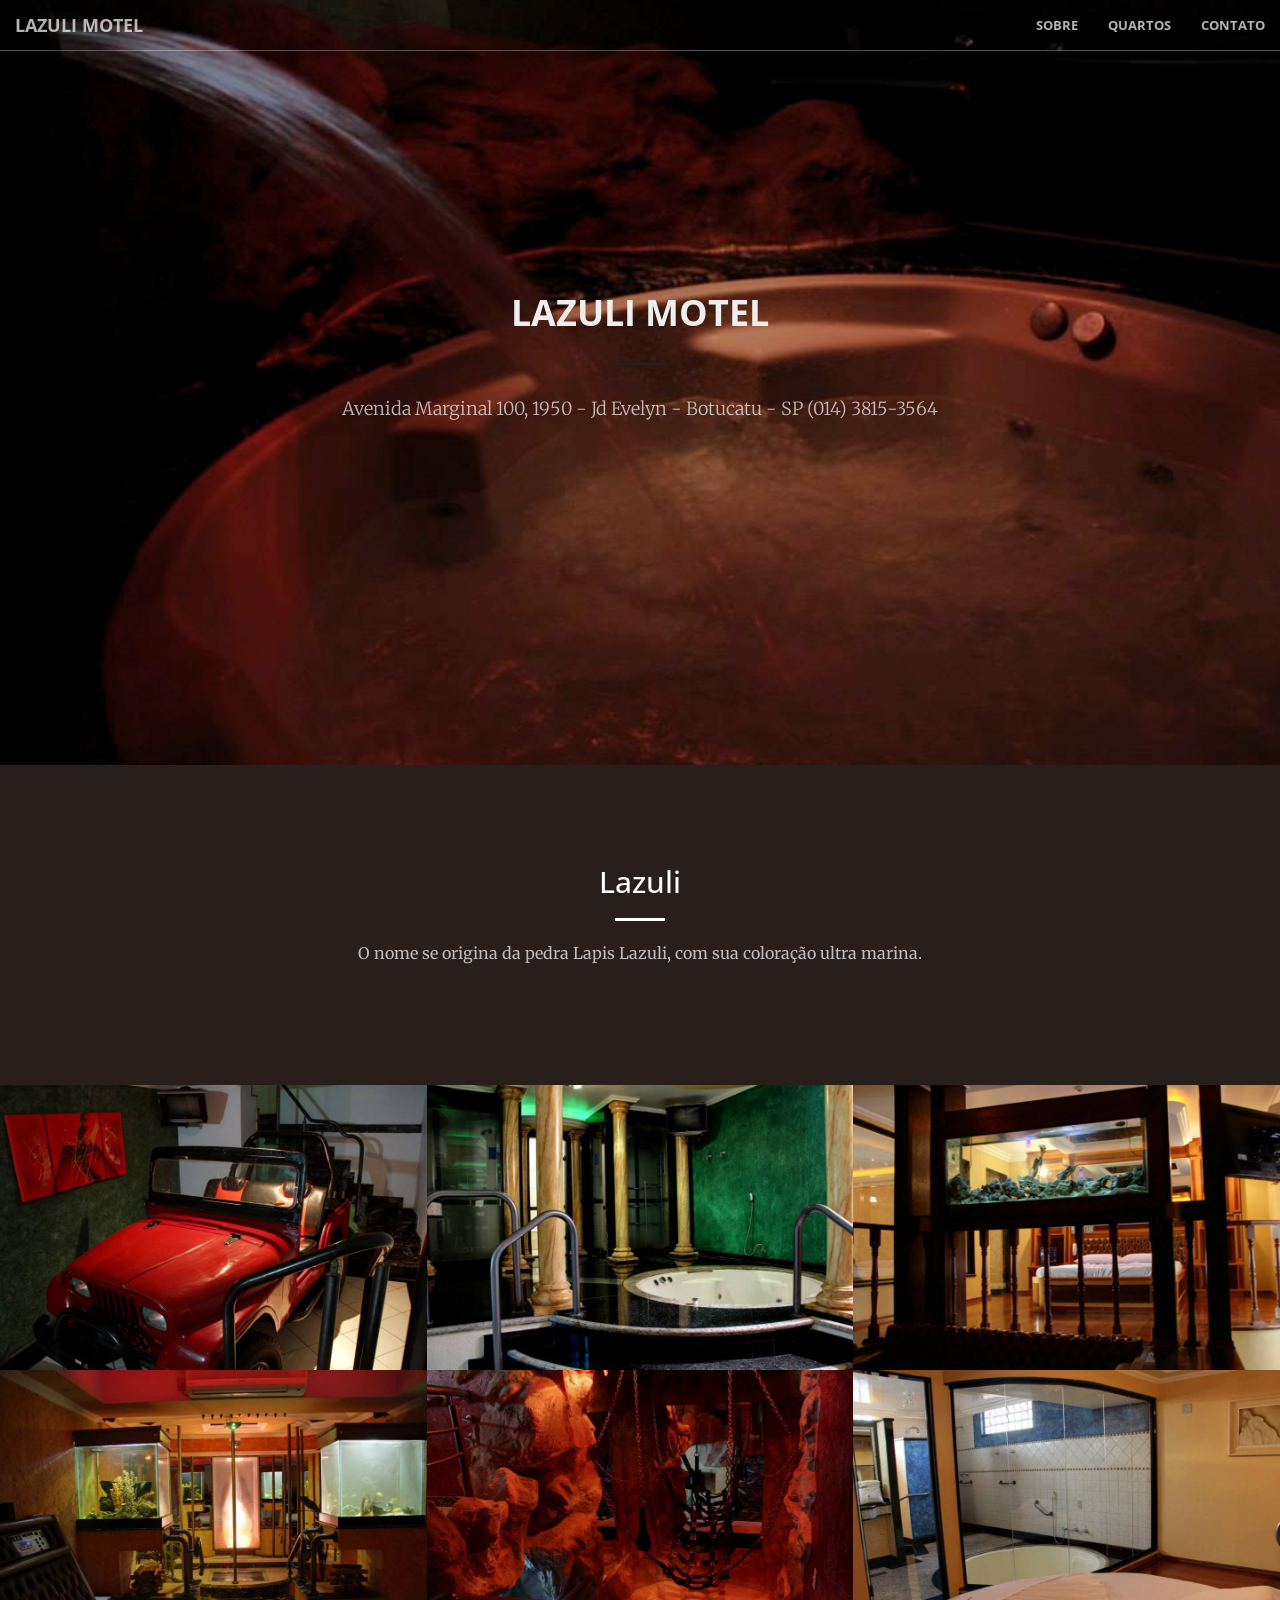
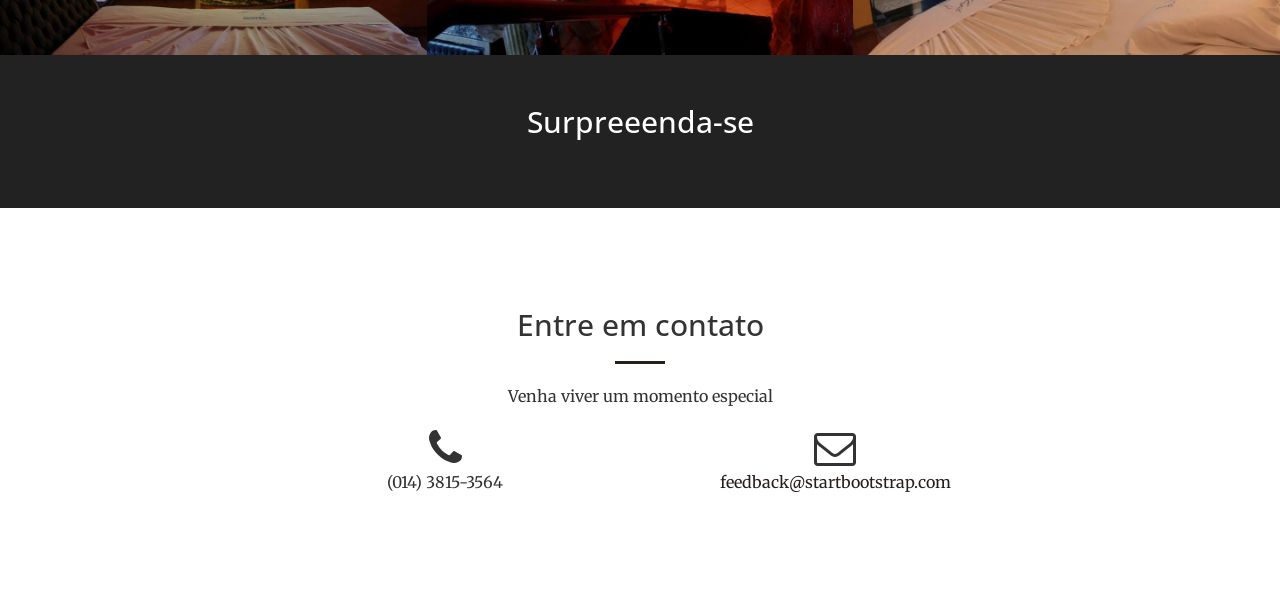
==== commit ea505d19: "Prototyping the website. 2 version" ====
--- a/public/index.html
+++ b/public/index.html
@@ -52,7 +52,7 @@
                     <a class="page-scroll" href="#about">Sobre</a>
                 </li>
                 <li>
-                    <a class="page-scroll" href="#services">Services</a>
+
                 </li>
                 <li>
                     <a class="page-scroll" href="#portfolio">Quartos</a>
@@ -75,7 +75,7 @@
             <h1>Lazuli Motel</h1>
             <hr>
             <p>Avenida Marginal 100, 1950  - Jd Evelyn - Botucatu  - SP (014) 3815-3564</p>
-            <a href="#about" class="btn btn-primary btn-xl page-scroll"></a>
+
         </div>
     </div>
 </header>
@@ -85,63 +85,15 @@
     <div class="container">
         <div class="row">
             <div class="col-lg-8 col-lg-offset-2 text-center">
-                <h2 class="section-heading">We&#39;ve got what you need!</h2>
+                <h2 class="section-heading">Lazuli</h2>
                 <hr class="light">
-                <p class="text-faded"><a href="//google.com">Lorem</a> ipsum dolor sit amet, consectetur adipisicing elit. Praesentium similique eos eligendi error veritatis harum, sed aliquid totam, quam minus neque enim est architecto, ad. Maiores, aliquid, vitae!</p>
-                <a href="#" class="btn btn-default btn-xl">Get started!</a>
+                <p class="text-faded">O nome se origina da pedra Lapis Lazuli, com sua coloração ultra marina.</p>
+
             </div>
         </div>
     </div>
 </section>
 
-        <!-- SERVICES -->
-<section id="services">
-    <div class="container">
-        <div class="row">
-            <div class="col-lg-12 text-center">
-                <h2 class="section-heading">At your service</h2>
-                <hr class="primary">
-            </div>
-        </div>
-    </div>
-    <div class="container">
-        <div class="row">
-            
-            <div class="col-lg-3 col-md-6 text-center">
-                <div class="service-box">
-                    <i class="fa fa-4x fa-diamond wow bounceIn text-primary"></i>
-                    <h3>Sturdy Templates</h3>
-                    <p class="text-muted">Our templates are updated regularly so they don&#39;t break.</p>
-                </div>
-            </div>
-            
-            <div class="col-lg-3 col-md-6 text-center">
-                <div class="service-box">
-                    <i class="fa fa-4x fa-paper-plane wow bounceIn text-primary"></i>
-                    <h3>Ready to Ship</h3>
-                    <p class="text-muted">You can use this theme as is, or you can make changes!</p>
-                </div>
-            </div>
-            
-            <div class="col-lg-3 col-md-6 text-center">
-                <div class="service-box">
-                    <i class="fa fa-4x fa-newspaper-o wow bounceIn text-primary"></i>
-                    <h3>Up to Date</h3>
-                    <p class="text-muted">We update dependencies to keep things fresh.</p>
-                </div>
-            </div>
-            
-            <div class="col-lg-3 col-md-6 text-center">
-                <div class="service-box">
-                    <i class="fa fa-4x fa-heart wow bounceIn text-primary"></i>
-                    <h3>Made with Love</h3>
-                    <p class="text-muted">You have to make your websites with love these days!</p>
-                </div>
-            </div>
-            
-        </div>
-    </div>
-</section>
 
         <script src="https://itf.github.io/lazuli/public/js/lazysizes.min.js"></script>
 <section class="no-padding" id="portfolio">
@@ -149,14 +101,25 @@
         <div class="row no-gutter">
             
             <div class="col-lg-4 col-sm-6">
-                <a href="#portfolioModal1" class="portfolio-box portfolio-link" data-toggle="modal"> 
+                <a href="#quarto-5" class="portfolio-box portfolio-link" data-toggle="modal"> 
+                    <img src="img/portfolio/5.jpg" class="img-responsive lazyload" alt="">                   <div class="portfolio-box-caption">
+                        <div class="portfolio-box-caption-content">
+
+                            <div class="project-name">
+                                Esmeralda
+                            </div>
+                        </div>
+                    </div>
+                </a>
+            </div>
+            
+            <div class="col-lg-4 col-sm-6">
+                <a href="#quarto-1" class="portfolio-box portfolio-link" data-toggle="modal"> 
                     <img src="img/portfolio/1.jpg" class="img-responsive lazyload" alt="">                   <div class="portfolio-box-caption">
                         <div class="portfolio-box-caption-content">
-                            <div class="project-category text-faded">
-                                Web Development
-                            </div>
+
                             <div class="project-name">
-                                Pesto
+                                Jade
                             </div>
                         </div>
                     </div>
@@ -164,14 +127,25 @@
             </div>
             
             <div class="col-lg-4 col-sm-6">
-                <a href="#portfolioModal2" class="portfolio-box portfolio-link" data-toggle="modal"> 
+                <a href="#quarto-4" class="portfolio-box portfolio-link" data-toggle="modal"> 
+                    <img src="img/portfolio/4.jpg" class="img-responsive lazyload" alt="">                   <div class="portfolio-box-caption">
+                        <div class="portfolio-box-caption-content">
+
+                            <div class="project-name">
+                                Lazuli
+                            </div>
+                        </div>
+                    </div>
+                </a>
+            </div>
+            
+            <div class="col-lg-4 col-sm-6">
+                <a href="#quarto-2" class="portfolio-box portfolio-link" data-toggle="modal"> 
                     <img src="img/portfolio/2.jpg" class="img-responsive lazyload" alt="">                   <div class="portfolio-box-caption">
                         <div class="portfolio-box-caption-content">
-                            <div class="project-category text-faded">
-                                Web Development
-                            </div>
+
                             <div class="project-name">
-                                Project 2
+                                Pérola Negra
                             </div>
                         </div>
                     </div>
@@ -179,59 +153,25 @@
             </div>
             
             <div class="col-lg-4 col-sm-6">
-                <a href="#portfolioModal3" class="portfolio-box portfolio-link" data-toggle="modal"> 
+                <a href="#quarto-6" class="portfolio-box portfolio-link" data-toggle="modal"> 
+                    <img src="img/portfolio/6.jpg" class="img-responsive lazyload" alt="">                   <div class="portfolio-box-caption">
+                        <div class="portfolio-box-caption-content">
+
+                            <div class="project-name">
+                                Rubelita
+                            </div>
+                        </div>
+                    </div>
+                </a>
+            </div>
+            
+            <div class="col-lg-4 col-sm-6">
+                <a href="#quarto-3" class="portfolio-box portfolio-link" data-toggle="modal"> 
                     <img src="img/portfolio/3.jpg" class="img-responsive lazyload" alt="">                   <div class="portfolio-box-caption">
                         <div class="portfolio-box-caption-content">
-                            <div class="project-category text-faded">
-                                Web Development
-                            </div>
+
                             <div class="project-name">
-                                Project 3
-                            </div>
-                        </div>
-                    </div>
-                </a>
-            </div>
-            
-            <div class="col-lg-4 col-sm-6">
-                <a href="#portfolioModal5" class="portfolio-box portfolio-link" data-toggle="modal"> 
-                    <img src="img/portfolio/5.jpg" class="img-responsive lazyload" alt="">                   <div class="portfolio-box-caption">
-                        <div class="portfolio-box-caption-content">
-                            <div class="project-category text-faded">
-                                Web Development
-                            </div>
-                            <div class="project-name">
-                                Project 5
-                            </div>
-                        </div>
-                    </div>
-                </a>
-            </div>
-            
-            <div class="col-lg-4 col-sm-6">
-                <a href="#portfolioModal4" class="portfolio-box portfolio-link" data-toggle="modal"> 
-                    <img src="img/portfolio/4.jpg" class="img-responsive lazyload" alt="">                   <div class="portfolio-box-caption">
-                        <div class="portfolio-box-caption-content">
-                            <div class="project-category text-faded">
-                                Web Development
-                            </div>
-                            <div class="project-name">
-                                Project 4
-                            </div>
-                        </div>
-                    </div>
-                </a>
-            </div>
-            
-            <div class="col-lg-4 col-sm-6">
-                <a href="#portfolioModal6" class="portfolio-box portfolio-link" data-toggle="modal"> 
-                    <img src="img/portfolio/6.jpg" class="img-responsive lazyload" alt="">                   <div class="portfolio-box-caption">
-                        <div class="portfolio-box-caption-content">
-                            <div class="project-category text-faded">
-                                Web Development
-                            </div>
-                            <div class="project-name">
-                                Project 6
+                                Turquesa
                             </div>
                         </div>
                     </div>
@@ -247,7 +187,7 @@
     <div class="container text-center">
         <div class="call-to-action">
             <h2>Surpreeenda-se</h2>
-            <a href="//github.com/digitalcraftsman/hugo-creative-theme" class="btn btn-default btn-xl wow tada">Download now</a>
+
         </div>
     </div>
 </aside>
@@ -257,13 +197,13 @@
     <div class="container">
         <div class="row">
             <div class="col-lg-8 col-lg-offset-2 text-center">
-                <h2 class="section-heading">Let&#39;s Get In Touch!</h2>
+                <h2 class="section-heading">Entre em contato</h2>
                 <hr class="primary">
-                <p>Ready to start your next project with us? That&rsquo;s great! Give us a call or send us an email and we will get back to you as soon as possible!</p>
+                <p>Venha viver um momento especial</p>
             </div>
             <div class="col-lg-4 col-lg-offset-2 text-center">
                 <i class="fa fa-phone fa-3x wow bounceIn"></i>
-                <p>123-456-6789</p>
+                <p>(014) 3815-3564</p>
             </div>
             <div class="col-lg-4 text-center">
                 <i class="fa fa-envelope-o fa-3x wow bounceIn" data-wow-delay=".1s"></i>
@@ -276,9 +216,7 @@
 
         <!-- Portfolio Modals -->
 
-
-
-<div class="portfolio-modal modal fade" id="portfolioModal1" tabindex="-1" role="dialog">
+<div class="portfolio-modal modal fade" id="quarto-5" tabindex="-1" role="dialog">
     <div class="modal-content">
         <div class="close-modal" data-dismiss="modal">
             <div class="lr">
@@ -286,47 +224,16 @@
                 </div>
             </div>
         </div>
-	
-
-
-
-<div class="container-fluid">
-        <div class="row no-gutter">
-    
-  
-
- <div class="col-lg-4 col-sm-6">
-    <a href="/images/Pesto/linguine.jpg">
-      <img class = "img-responsive"  src="/images/Pesto/linguine.jpg">
-    </a>
-</div>
-  
-
- <div class="col-lg-4 col-sm-6">
-    <a href="/images/Pesto/mortaio.jpg">
-      <img class = "img-responsive"  src="/images/Pesto/mortaio.jpg">
-    </a>
-</div>
-  
-
- <div class="col-lg-4 col-sm-6">
-    <a href="/images/Pesto/pesto.jpg">
-      <img class = "img-responsive"  src="/images/Pesto/pesto.jpg">
-    </a>
-</div>
-  
-
-</div></div>
-
-
-
-        <div class="container">
+        <div class="container-fluid">
             <div class="row">
                 <div class="col-lg-8 col-lg-offset-2">
                     <div class="modal-body">
-                        <h2>Pesto</h2>
+		      <h2>Esmeralda</h2>
                         <hr class="star-primary">
-                        <img src="img/portfolio/1.jpg" class="img-responsive lazyload" alt="">
+			<div class="gallery-photo">
+			<a href="img/portfolio/5.jpg" class="image">
+                        <img src="img/portfolio/5.jpg" class="img-responsive lazyload" alt="">
+			</a>
 			<p>Lorem ipsum dolor sit amet, consectetur adipisicing elit. Vel enim aliquid dicta ullam in repellendus amet perspiciatis adipisci architecto obcaecati sit voluptas ipsam, deleniti neque placeat tenetur cum tempore velit.</p>
                         <ul class="list-inline item-details">
                             <li>Client:
@@ -334,7 +241,7 @@
                                     </strong>
                             </li>
                             <li>Date:
-                                <strong><a href="#">2014-07-05</a>
+                                <strong><a href="#">2014-07-08</a>
                                     </strong>
                             </li>
                             <li>Category:
@@ -342,19 +249,39 @@
                                     </strong>
                             </li>
                         </ul>
-                        <button type="button" class="btn btn-default" data-dismiss="modal"><i class="fa fa-times"></i> Close</button>
-                    </div>
-                </div>
-            </div>
+			
+
+
+
+ <div class="row no-gutter">
+  
+ <div class="col-lg-6 col-sm-6">
+    <a href="fotos/Esmeralda/banheira.jpg" class="image">
+      <img class = "img-responsive lazyload"  data-src="fotos/Esmeralda/banheira.jpg">
+    </a>
+</div>
+  
+ <div class="col-lg-6 col-sm-6">
+    <a href="fotos/Esmeralda/quarto.jpg" class="image">
+      <img class = "img-responsive lazyload"  data-src="fotos/Esmeralda/quarto.jpg">
+    </a>
+</div>
+  
+
+</div>
+
+              
+                        <button type="button" class="btn btn-default" data-dismiss="modal"><i class="fa fa-times"></i> Fechar</button>
+                    </div>
+                </div>
+            </div></div>
         </div>
     </div>
 </div> 
 
 
 
-
-
-<div class="portfolio-modal modal fade" id="portfolioModal2" tabindex="-1" role="dialog">
+<div class="portfolio-modal modal fade" id="quarto-1" tabindex="-1" role="dialog">
     <div class="modal-content">
         <div class="close-modal" data-dismiss="modal">
             <div class="lr">
@@ -362,26 +289,16 @@
                 </div>
             </div>
         </div>
-	
-
-
-
-<div class="container-fluid">
-        <div class="row no-gutter">
-    
-  
-
-</div></div>
-
-
-
-        <div class="container">
+        <div class="container-fluid">
             <div class="row">
                 <div class="col-lg-8 col-lg-offset-2">
                     <div class="modal-body">
-                        <h2>Project 2</h2>
+		      <h2>Jade</h2>
                         <hr class="star-primary">
-                        <img src="img/portfolio/2.jpg" class="img-responsive lazyload" alt="">
+			<div class="gallery-photo">
+			<a href="img/portfolio/1.jpg" class="image">
+                        <img src="img/portfolio/1.jpg" class="img-responsive lazyload" alt="">
+			</a>
 			<p>Lorem ipsum dolor sit amet, consectetur adipisicing elit. Vel enim aliquid dicta ullam in repellendus amet perspiciatis adipisci architecto obcaecati sit voluptas ipsam, deleniti neque placeat tenetur cum tempore velit.</p>
                         <ul class="list-inline item-details">
                             <li>Client:
@@ -389,7 +306,7 @@
                                     </strong>
                             </li>
                             <li>Date:
-                                <strong><a href="#">2014-07-06</a>
+                                <strong><a href="#">2014-07-05</a>
                                     </strong>
                             </li>
                             <li>Category:
@@ -397,19 +314,45 @@
                                     </strong>
                             </li>
                         </ul>
-                        <button type="button" class="btn btn-default" data-dismiss="modal"><i class="fa fa-times"></i> Close</button>
-                    </div>
-                </div>
-            </div>
+			
+
+
+
+ <div class="row no-gutter">
+  
+ <div class="col-lg-6 col-sm-6">
+    <a href="fotos/Jade/cama.jpg" class="image">
+      <img class = "img-responsive lazyload"  data-src="fotos/Jade/cama.jpg">
+    </a>
+</div>
+  
+ <div class="col-lg-6 col-sm-6">
+    <a href="fotos/Jade/entrada.jpg" class="image">
+      <img class = "img-responsive lazyload"  data-src="fotos/Jade/entrada.jpg">
+    </a>
+</div>
+  
+ <div class="col-lg-6 col-sm-6">
+    <a href="fotos/Jade/quarto.jpg" class="image">
+      <img class = "img-responsive lazyload"  data-src="fotos/Jade/quarto.jpg">
+    </a>
+</div>
+  
+
+</div>
+
+              
+                        <button type="button" class="btn btn-default" data-dismiss="modal"><i class="fa fa-times"></i> Fechar</button>
+                    </div>
+                </div>
+            </div></div>
         </div>
     </div>
 </div> 
 
 
 
-
-
-<div class="portfolio-modal modal fade" id="portfolioModal3" tabindex="-1" role="dialog">
+<div class="portfolio-modal modal fade" id="quarto-4" tabindex="-1" role="dialog">
     <div class="modal-content">
         <div class="close-modal" data-dismiss="modal">
             <div class="lr">
@@ -417,26 +360,16 @@
                 </div>
             </div>
         </div>
-	
-
-
-
-<div class="container-fluid">
-        <div class="row no-gutter">
-    
-  
-
-</div></div>
-
-
-
-        <div class="container">
+        <div class="container-fluid">
             <div class="row">
                 <div class="col-lg-8 col-lg-offset-2">
                     <div class="modal-body">
-                        <h2>Project 3</h2>
+		      <h2>Lazuli</h2>
                         <hr class="star-primary">
-                        <img src="img/portfolio/3.jpg" class="img-responsive lazyload" alt="">
+			<div class="gallery-photo">
+			<a href="img/portfolio/4.jpg" class="image">
+                        <img src="img/portfolio/4.jpg" class="img-responsive lazyload" alt="">
+			</a>
 			<p>Lorem ipsum dolor sit amet, consectetur adipisicing elit. Vel enim aliquid dicta ullam in repellendus amet perspiciatis adipisci architecto obcaecati sit voluptas ipsam, deleniti neque placeat tenetur cum tempore velit.</p>
                         <ul class="list-inline item-details">
                             <li>Client:
@@ -444,7 +377,7 @@
                                     </strong>
                             </li>
                             <li>Date:
-                                <strong><a href="#">2014-07-07</a>
+                                <strong><a href="#">2014-07-09</a>
                                     </strong>
                             </li>
                             <li>Category:
@@ -452,19 +385,45 @@
                                     </strong>
                             </li>
                         </ul>
-                        <button type="button" class="btn btn-default" data-dismiss="modal"><i class="fa fa-times"></i> Close</button>
-                    </div>
-                </div>
-            </div>
+			
+
+
+
+ <div class="row no-gutter">
+  
+ <div class="col-lg-6 col-sm-6">
+    <a href="fotos/Lazuli/banheira.jpg" class="image">
+      <img class = "img-responsive lazyload"  data-src="fotos/Lazuli/banheira.jpg">
+    </a>
+</div>
+  
+ <div class="col-lg-6 col-sm-6">
+    <a href="fotos/Lazuli/cama.jpg" class="image">
+      <img class = "img-responsive lazyload"  data-src="fotos/Lazuli/cama.jpg">
+    </a>
+</div>
+  
+ <div class="col-lg-6 col-sm-6">
+    <a href="fotos/Lazuli/jardim.jpg" class="image">
+      <img class = "img-responsive lazyload"  data-src="fotos/Lazuli/jardim.jpg">
+    </a>
+</div>
+  
+
+</div>
+
+              
+                        <button type="button" class="btn btn-default" data-dismiss="modal"><i class="fa fa-times"></i> Fechar</button>
+                    </div>
+                </div>
+            </div></div>
         </div>
     </div>
 </div> 
 
 
 
-
-
-<div class="portfolio-modal modal fade" id="portfolioModal5" tabindex="-1" role="dialog">
+<div class="portfolio-modal modal fade" id="quarto-2" tabindex="-1" role="dialog">
     <div class="modal-content">
         <div class="close-modal" data-dismiss="modal">
             <div class="lr">
@@ -472,26 +431,16 @@
                 </div>
             </div>
         </div>
-	
-
-
-
-<div class="container-fluid">
-        <div class="row no-gutter">
-    
-  
-
-</div></div>
-
-
-
-        <div class="container">
+        <div class="container-fluid">
             <div class="row">
                 <div class="col-lg-8 col-lg-offset-2">
                     <div class="modal-body">
-                        <h2>Project 5</h2>
+		      <h2>Pérola Negra</h2>
                         <hr class="star-primary">
-                        <img src="img/portfolio/5.jpg" class="img-responsive lazyload" alt="">
+			<div class="gallery-photo">
+			<a href="img/portfolio/2.jpg" class="image">
+                        <img src="img/portfolio/2.jpg" class="img-responsive lazyload" alt="">
+			</a>
 			<p>Lorem ipsum dolor sit amet, consectetur adipisicing elit. Vel enim aliquid dicta ullam in repellendus amet perspiciatis adipisci architecto obcaecati sit voluptas ipsam, deleniti neque placeat tenetur cum tempore velit.</p>
                         <ul class="list-inline item-details">
                             <li>Client:
@@ -499,7 +448,7 @@
                                     </strong>
                             </li>
                             <li>Date:
-                                <strong><a href="#">2014-07-08</a>
+                                <strong><a href="#">2014-07-06</a>
                                     </strong>
                             </li>
                             <li>Category:
@@ -507,19 +456,27 @@
                                     </strong>
                             </li>
                         </ul>
-                        <button type="button" class="btn btn-default" data-dismiss="modal"><i class="fa fa-times"></i> Close</button>
-                    </div>
-                </div>
-            </div>
+			
+
+
+
+ <div class="row no-gutter">
+  
+
+</div>
+
+              
+                        <button type="button" class="btn btn-default" data-dismiss="modal"><i class="fa fa-times"></i> Fechar</button>
+                    </div>
+                </div>
+            </div></div>
         </div>
     </div>
 </div> 
 
 
 
-
-
-<div class="portfolio-modal modal fade" id="portfolioModal4" tabindex="-1" role="dialog">
+<div class="portfolio-modal modal fade" id="quarto-6" tabindex="-1" role="dialog">
     <div class="modal-content">
         <div class="close-modal" data-dismiss="modal">
             <div class="lr">
@@ -527,26 +484,16 @@
                 </div>
             </div>
         </div>
-	
-
-
-
-<div class="container-fluid">
-        <div class="row no-gutter">
-    
-  
-
-</div></div>
-
-
-
-        <div class="container">
+        <div class="container-fluid">
             <div class="row">
                 <div class="col-lg-8 col-lg-offset-2">
                     <div class="modal-body">
-                        <h2>Project 4</h2>
+		      <h2>Rubelita</h2>
                         <hr class="star-primary">
-                        <img src="img/portfolio/4.jpg" class="img-responsive lazyload" alt="">
+			<div class="gallery-photo">
+			<a href="img/portfolio/6.jpg" class="image">
+                        <img src="img/portfolio/6.jpg" class="img-responsive lazyload" alt="">
+			</a>
 			<p>Lorem ipsum dolor sit amet, consectetur adipisicing elit. Vel enim aliquid dicta ullam in repellendus amet perspiciatis adipisci architecto obcaecati sit voluptas ipsam, deleniti neque placeat tenetur cum tempore velit.</p>
                         <ul class="list-inline item-details">
                             <li>Client:
@@ -554,7 +501,7 @@
                                     </strong>
                             </li>
                             <li>Date:
-                                <strong><a href="#">2014-07-09</a>
+                                <strong><a href="#">2014-07-10</a>
                                     </strong>
                             </li>
                             <li>Category:
@@ -562,19 +509,27 @@
                                     </strong>
                             </li>
                         </ul>
-                        <button type="button" class="btn btn-default" data-dismiss="modal"><i class="fa fa-times"></i> Close</button>
-                    </div>
-                </div>
-            </div>
+			
+
+
+
+ <div class="row no-gutter">
+  
+
+</div>
+
+              
+                        <button type="button" class="btn btn-default" data-dismiss="modal"><i class="fa fa-times"></i> Fechar</button>
+                    </div>
+                </div>
+            </div></div>
         </div>
     </div>
 </div> 
 
 
 
-
-
-<div class="portfolio-modal modal fade" id="portfolioModal6" tabindex="-1" role="dialog">
+<div class="portfolio-modal modal fade" id="quarto-3" tabindex="-1" role="dialog">
     <div class="modal-content">
         <div class="close-modal" data-dismiss="modal">
             <div class="lr">
@@ -582,26 +537,16 @@
                 </div>
             </div>
         </div>
-	
-
-
-
-<div class="container-fluid">
-        <div class="row no-gutter">
-    
-  
-
-</div></div>
-
-
-
-        <div class="container">
+        <div class="container-fluid">
             <div class="row">
                 <div class="col-lg-8 col-lg-offset-2">
                     <div class="modal-body">
-                        <h2>Project 6</h2>
+		      <h2>Turquesa</h2>
                         <hr class="star-primary">
-                        <img src="img/portfolio/6.jpg" class="img-responsive lazyload" alt="">
+			<div class="gallery-photo">
+			<a href="img/portfolio/3.jpg" class="image">
+                        <img src="img/portfolio/3.jpg" class="img-responsive lazyload" alt="">
+			</a>
 			<p>Lorem ipsum dolor sit amet, consectetur adipisicing elit. Vel enim aliquid dicta ullam in repellendus amet perspiciatis adipisci architecto obcaecati sit voluptas ipsam, deleniti neque placeat tenetur cum tempore velit.</p>
                         <ul class="list-inline item-details">
                             <li>Client:
@@ -609,7 +554,7 @@
                                     </strong>
                             </li>
                             <li>Date:
-                                <strong><a href="#">2014-07-10</a>
+                                <strong><a href="#">2014-07-07</a>
                                     </strong>
                             </li>
                             <li>Category:
@@ -617,10 +562,20 @@
                                     </strong>
                             </li>
                         </ul>
-                        <button type="button" class="btn btn-default" data-dismiss="modal"><i class="fa fa-times"></i> Close</button>
-                    </div>
-                </div>
-            </div>
+			
+
+
+
+ <div class="row no-gutter">
+  
+
+</div>
+
+              
+                        <button type="button" class="btn btn-default" data-dismiss="modal"><i class="fa fa-times"></i> Fechar</button>
+                    </div>
+                </div>
+            </div></div>
         </div>
     </div>
 </div> 
@@ -635,13 +590,10 @@
 <!-- Plugin JavaScript -->
 <script src="https://itf.github.io/lazuli/public/js/jquery.easing.min.js"></script>
 <script src="https://itf.github.io/lazuli/public/js/jquery.fittext.js"></script>
-<script src="https://itf.github.io/lazuli/public/js/wow.min.js"></script>
 <!-- Custom Theme JavaScript -->
-
-
-
-
-
+<script src="https://itf.github.io/lazuli/public/js/jquery.poptrox.min.js"></script>
+<script src="https://itf.github.io/lazuli/public/js/lazysizes.min.js"></script>
+<script src="https://itf.github.io/lazuli/public/js/main.js"></script>
 
     </body>
 </html>
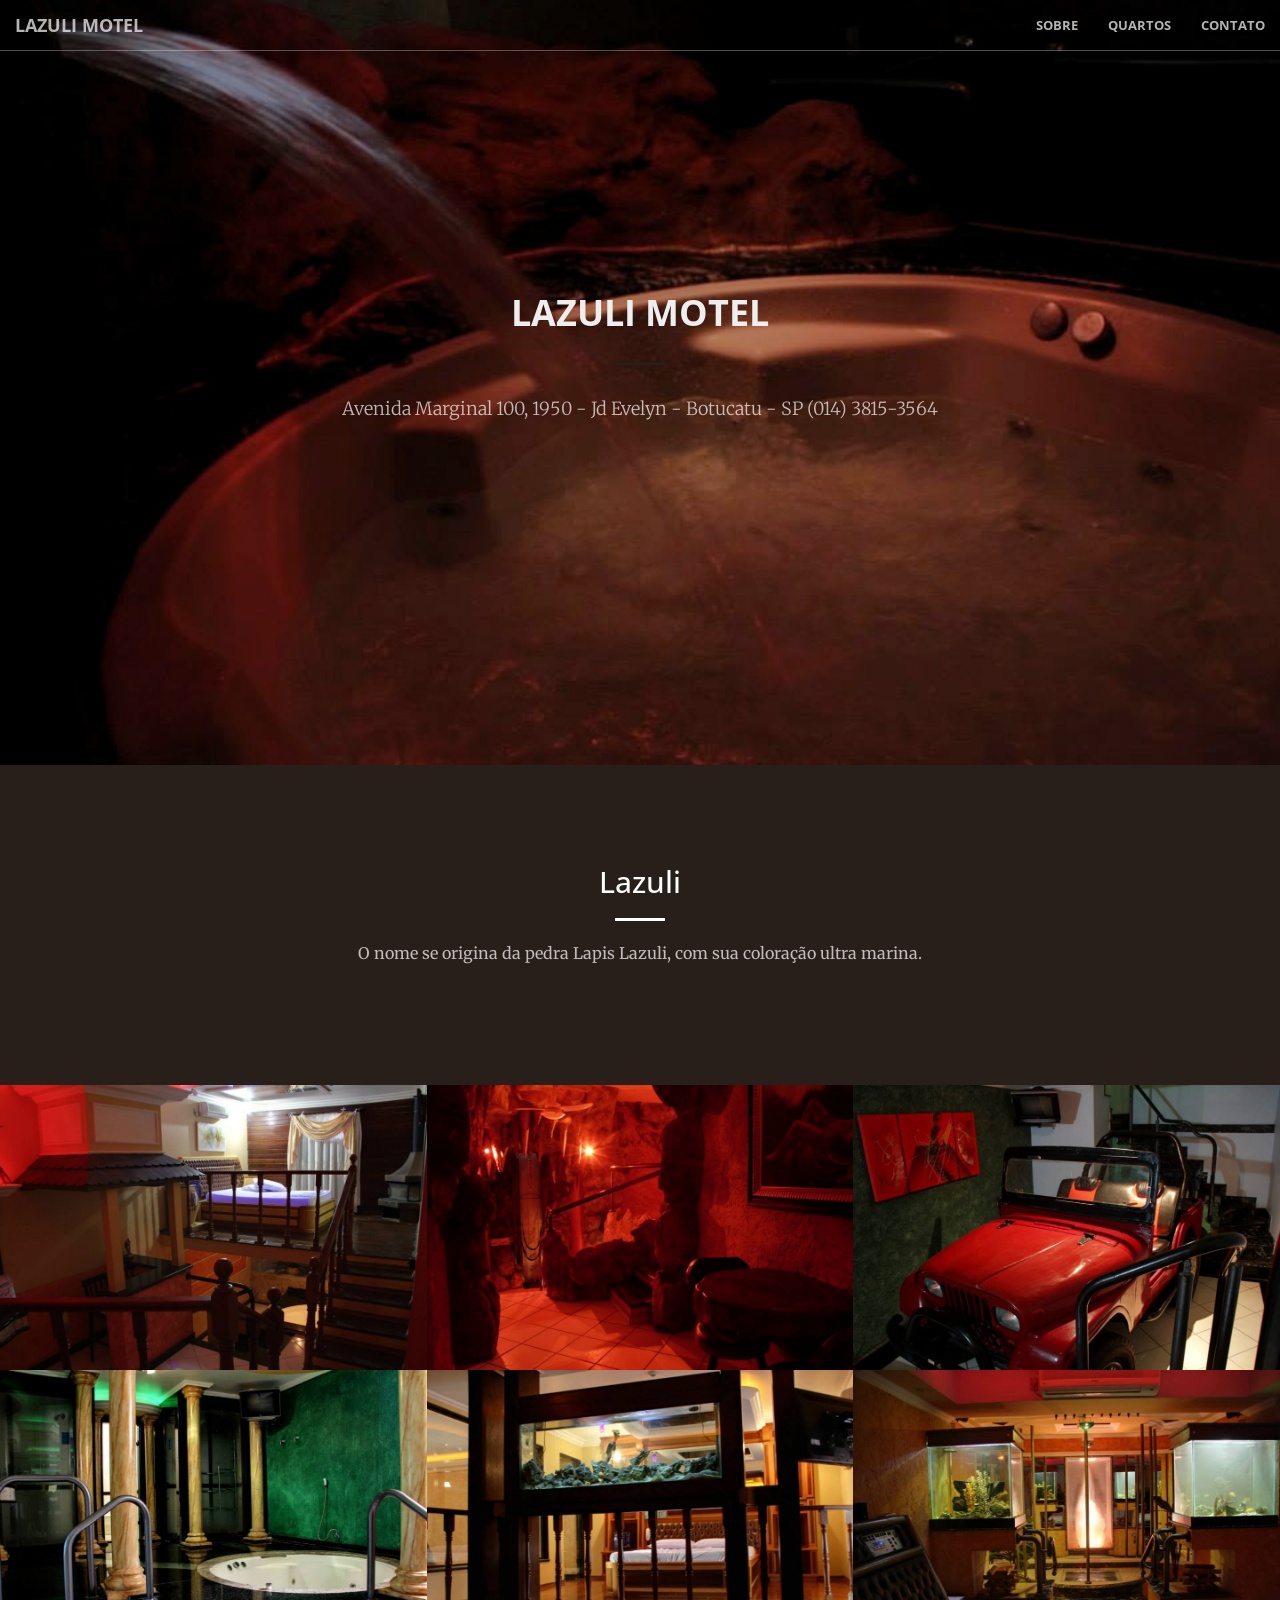
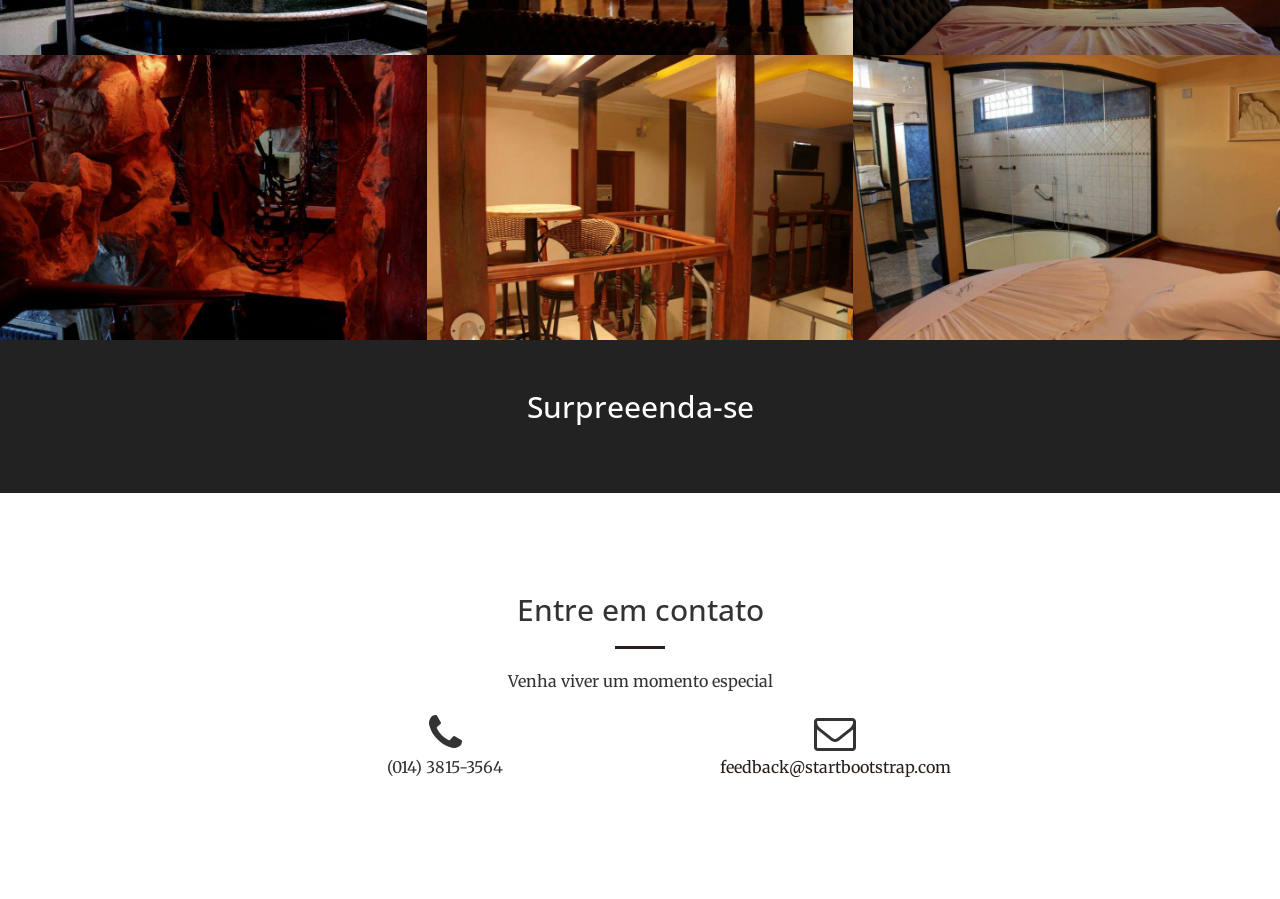
==== commit dce160b3: "Adds extra rooms" ====
--- a/public/index.html
+++ b/public/index.html
@@ -95,14 +95,43 @@
 </section>
 
 
-        <script src="https://itf.github.io/lazuli/public/js/lazysizes.min.js"></script>
+        
 <section class="no-padding" id="portfolio">
     <div class="container-fluid">
         <div class="row no-gutter">
             
             <div class="col-lg-4 col-sm-6">
-                <a href="#quarto-5" class="portfolio-box portfolio-link" data-toggle="modal"> 
-                    <img src="img/portfolio/5.jpg" class="img-responsive lazyload" alt="">                   <div class="portfolio-box-caption">
+                <a href="#quarto-agata" class="portfolio-box portfolio-link" data-toggle="modal"> 
+                    <img src="img/portfolio/agata.jpg" class="img-responsive lazyload" alt="">                  
+		    <div class="portfolio-box-caption">
+                        <div class="portfolio-box-caption-content">
+
+                            <div class="project-name">
+                                Ágata
+                            </div>
+                        </div>
+                    </div>
+                </a>
+            </div>
+            
+            <div class="col-lg-4 col-sm-6">
+                <a href="#quarto-aventurine" class="portfolio-box portfolio-link" data-toggle="modal"> 
+                    <img src="img/portfolio/aventurine.jpg" class="img-responsive lazyload" alt="">                  
+		    <div class="portfolio-box-caption">
+                        <div class="portfolio-box-caption-content">
+
+                            <div class="project-name">
+                                Aventurine
+                            </div>
+                        </div>
+                    </div>
+                </a>
+            </div>
+            
+            <div class="col-lg-4 col-sm-6">
+                <a href="#quarto-esmeralda" class="portfolio-box portfolio-link" data-toggle="modal"> 
+                    <img src="img/portfolio/esmeralda.jpg" class="img-responsive lazyload" alt="">                  
+		    <div class="portfolio-box-caption">
                         <div class="portfolio-box-caption-content">
 
                             <div class="project-name">
@@ -114,8 +143,9 @@
             </div>
             
             <div class="col-lg-4 col-sm-6">
-                <a href="#quarto-1" class="portfolio-box portfolio-link" data-toggle="modal"> 
-                    <img src="img/portfolio/1.jpg" class="img-responsive lazyload" alt="">                   <div class="portfolio-box-caption">
+                <a href="#quarto-jade" class="portfolio-box portfolio-link" data-toggle="modal"> 
+                    <img src="img/portfolio/jade.jpg" class="img-responsive lazyload" alt="">                  
+		    <div class="portfolio-box-caption">
                         <div class="portfolio-box-caption-content">
 
                             <div class="project-name">
@@ -127,8 +157,9 @@
             </div>
             
             <div class="col-lg-4 col-sm-6">
-                <a href="#quarto-4" class="portfolio-box portfolio-link" data-toggle="modal"> 
-                    <img src="img/portfolio/4.jpg" class="img-responsive lazyload" alt="">                   <div class="portfolio-box-caption">
+                <a href="#quarto-lazulit" class="portfolio-box portfolio-link" data-toggle="modal"> 
+                    <img src="img/portfolio/lazuli.jpg" class="img-responsive lazyload" alt="">                  
+		    <div class="portfolio-box-caption">
                         <div class="portfolio-box-caption-content">
 
                             <div class="project-name">
@@ -140,8 +171,9 @@
             </div>
             
             <div class="col-lg-4 col-sm-6">
-                <a href="#quarto-2" class="portfolio-box portfolio-link" data-toggle="modal"> 
-                    <img src="img/portfolio/2.jpg" class="img-responsive lazyload" alt="">                   <div class="portfolio-box-caption">
+                <a href="#quarto-perola" class="portfolio-box portfolio-link" data-toggle="modal"> 
+                    <img src="img/portfolio/perola.jpg" class="img-responsive lazyload" alt="">                  
+		    <div class="portfolio-box-caption">
                         <div class="portfolio-box-caption-content">
 
                             <div class="project-name">
@@ -153,8 +185,9 @@
             </div>
             
             <div class="col-lg-4 col-sm-6">
-                <a href="#quarto-6" class="portfolio-box portfolio-link" data-toggle="modal"> 
-                    <img src="img/portfolio/6.jpg" class="img-responsive lazyload" alt="">                   <div class="portfolio-box-caption">
+                <a href="#quarto-rubelita" class="portfolio-box portfolio-link" data-toggle="modal"> 
+                    <img src="img/portfolio/rubelita.jpg" class="img-responsive lazyload" alt="">                  
+		    <div class="portfolio-box-caption">
                         <div class="portfolio-box-caption-content">
 
                             <div class="project-name">
@@ -166,8 +199,23 @@
             </div>
             
             <div class="col-lg-4 col-sm-6">
-                <a href="#quarto-3" class="portfolio-box portfolio-link" data-toggle="modal"> 
-                    <img src="img/portfolio/3.jpg" class="img-responsive lazyload" alt="">                   <div class="portfolio-box-caption">
+                <a href="#quarto-topazio" class="portfolio-box portfolio-link" data-toggle="modal"> 
+                    <img src="img/portfolio/topazio.jpg" class="img-responsive lazyload" alt="">                  
+		    <div class="portfolio-box-caption">
+                        <div class="portfolio-box-caption-content">
+
+                            <div class="project-name">
+                                Topázio
+                            </div>
+                        </div>
+                    </div>
+                </a>
+            </div>
+            
+            <div class="col-lg-4 col-sm-6">
+                <a href="#quarto-turquesa" class="portfolio-box portfolio-link" data-toggle="modal"> 
+                    <img src="img/portfolio/turquesa.jpg" class="img-responsive lazyload" alt="">                  
+		    <div class="portfolio-box-caption">
                         <div class="portfolio-box-caption-content">
 
                             <div class="project-name">
@@ -202,11 +250,11 @@
                 <p>Venha viver um momento especial</p>
             </div>
             <div class="col-lg-4 col-lg-offset-2 text-center">
-                <i class="fa fa-phone fa-3x wow bounceIn"></i>
+                <i class="fa fa-phone fa-3x "></i>
                 <p>(014) 3815-3564</p>
             </div>
             <div class="col-lg-4 text-center">
-                <i class="fa fa-envelope-o fa-3x wow bounceIn" data-wow-delay=".1s"></i>
+                <i class="fa fa-envelope-o fa-3x " data-wow-delay=".1s"></i>
                 <p><a href="mailto:feedback@startbootstrap.com">feedback@startbootstrap.com</a></p>
             </div>
         </div>
@@ -216,52 +264,139 @@
 
         <!-- Portfolio Modals -->
 
-<div class="portfolio-modal modal fade" id="quarto-5" tabindex="-1" role="dialog">
-    <div class="modal-content">
-        <div class="close-modal" data-dismiss="modal">
-            <div class="lr">
-                <div class="rl">
-                </div>
-            </div>
-        </div>
-        <div class="container-fluid">
-            <div class="row">
-                <div class="col-lg-8 col-lg-offset-2">
-                    <div class="modal-body">
-		      <h2>Esmeralda</h2>
-                        <hr class="star-primary">
-			<div class="gallery-photo">
-			<a href="img/portfolio/5.jpg" class="image">
-                        <img src="img/portfolio/5.jpg" class="img-responsive lazyload" alt="">
-			</a>
-			<p>Lorem ipsum dolor sit amet, consectetur adipisicing elit. Vel enim aliquid dicta ullam in repellendus amet perspiciatis adipisci architecto obcaecati sit voluptas ipsam, deleniti neque placeat tenetur cum tempore velit.</p>
-                        <ul class="list-inline item-details">
-                            <li>Client:
-                                <strong><a href="#">Start Bootstrap</a>
-                                    </strong>
-                            </li>
-                            <li>Date:
-                                <strong><a href="#">2014-07-08</a>
-                                    </strong>
-                            </li>
-                            <li>Category:
-                                <strong><a href="#">Web Development</a>
-                                    </strong>
-                            </li>
-                        </ul>
-			
-
-
-
- <div class="row no-gutter">
-  
- <div class="col-lg-6 col-sm-6">
+<div class="portfolio-modal modal fade" id="quarto-agata" tabindex="-1" role="dialog">
+  <div class="modal-content">
+    <div class="close-modal" data-dismiss="modal">
+      <div class="lr">
+        <div class="rl">
+        </div>
+      </div>
+    </div>
+    <div class="container-fluid">
+      <div class="row">
+        <div class="col-lg-8 col-lg-offset-2">
+	  <div class="modal-body">
+	    <h2>Ágata</h2>
+            <hr class="star-primary">
+	    <div class="gallery-photo">
+	      <a href="img/portfolio/agata.jpg" class="image">
+                <img src="img/portfolio/agata.jpg" class="img-responsive lazyload" alt="">
+	      </a>
+	      <p>Banheira de Hidromassagem</p>
+              
+	      
+
+
+
+ <div class="row no-gutter">
+  
+ <div class="col-lg-8 col-lg-offset-2 col-sm-6">
+    <a href="fotos/%c3%81gata/cama.jpg" class="image">
+      <img class = "img-responsive lazyload"  data-src="fotos/%c3%81gata/cama.jpg">
+    </a>
+</div>
+  
+
+</div>
+
+              
+              <button type="button" class="btn btn-default" data-dismiss="modal"><i class="fa fa-times"></i> Fechar</button>
+            </div>
+          </div>
+	</div>
+      </div>
+    </div>
+  </div>
+</div> 
+
+
+
+<div class="portfolio-modal modal fade" id="quarto-aventurine" tabindex="-1" role="dialog">
+  <div class="modal-content">
+    <div class="close-modal" data-dismiss="modal">
+      <div class="lr">
+        <div class="rl">
+        </div>
+      </div>
+    </div>
+    <div class="container-fluid">
+      <div class="row">
+        <div class="col-lg-8 col-lg-offset-2">
+	  <div class="modal-body">
+	    <h2>Aventurine</h2>
+            <hr class="star-primary">
+	    <div class="gallery-photo">
+	      <a href="img/portfolio/aventurine.jpg" class="image">
+                <img src="img/portfolio/aventurine.jpg" class="img-responsive lazyload" alt="">
+	      </a>
+	      <p>Banheira de Hidromassagem</p>
+              
+	      
+
+
+
+ <div class="row no-gutter">
+  
+ <div class="col-lg-8 col-lg-offset-2 col-sm-6">
+    <a href="fotos/Aventurine/banheira.jpg" class="image">
+      <img class = "img-responsive lazyload"  data-src="fotos/Aventurine/banheira.jpg">
+    </a>
+</div>
+  
+ <div class="col-lg-8 col-lg-offset-2 col-sm-6">
+    <a href="fotos/Aventurine/cama.jpg" class="image">
+      <img class = "img-responsive lazyload"  data-src="fotos/Aventurine/cama.jpg">
+    </a>
+</div>
+  
+
+</div>
+
+              
+              <button type="button" class="btn btn-default" data-dismiss="modal"><i class="fa fa-times"></i> Fechar</button>
+            </div>
+          </div>
+	</div>
+      </div>
+    </div>
+  </div>
+</div> 
+
+
+
+<div class="portfolio-modal modal fade" id="quarto-esmeralda" tabindex="-1" role="dialog">
+  <div class="modal-content">
+    <div class="close-modal" data-dismiss="modal">
+      <div class="lr">
+        <div class="rl">
+        </div>
+      </div>
+    </div>
+    <div class="container-fluid">
+      <div class="row">
+        <div class="col-lg-8 col-lg-offset-2">
+	  <div class="modal-body">
+	    <h2>Esmeralda</h2>
+            <hr class="star-primary">
+	    <div class="gallery-photo">
+	      <a href="img/portfolio/esmeralda.jpg" class="image">
+                <img src="img/portfolio/esmeralda.jpg" class="img-responsive lazyload" alt="">
+	      </a>
+	      <p>Banheira de Hidromassagem, 2 Banheiros, Frigobar, Tv, Ar, Jipe</p>
+              
+	      
+
+
+
+ <div class="row no-gutter">
+  
+ <div class="col-lg-8 col-lg-offset-2 col-sm-6">
     <a href="fotos/Esmeralda/banheira.jpg" class="image">
       <img class = "img-responsive lazyload"  data-src="fotos/Esmeralda/banheira.jpg">
     </a>
 </div>
   
- <div class="col-lg-6 col-sm-6">
+ <div class="col-lg-8 col-lg-offset-2 col-sm-6">
     <a href="fotos/Esmeralda/quarto.jpg" class="image">
       <img class = "img-responsive lazyload"  data-src="fotos/Esmeralda/quarto.jpg">
     </a>
@@ -271,68 +406,56 @@
 </div>
 
               
-                        <button type="button" class="btn btn-default" data-dismiss="modal"><i class="fa fa-times"></i> Fechar</button>
-                    </div>
-                </div>
-            </div></div>
-        </div>
-    </div>
-</div> 
-
-
-
-<div class="portfolio-modal modal fade" id="quarto-1" tabindex="-1" role="dialog">
-    <div class="modal-content">
-        <div class="close-modal" data-dismiss="modal">
-            <div class="lr">
-                <div class="rl">
-                </div>
-            </div>
-        </div>
-        <div class="container-fluid">
-            <div class="row">
-                <div class="col-lg-8 col-lg-offset-2">
-                    <div class="modal-body">
-		      <h2>Jade</h2>
-                        <hr class="star-primary">
-			<div class="gallery-photo">
-			<a href="img/portfolio/1.jpg" class="image">
-                        <img src="img/portfolio/1.jpg" class="img-responsive lazyload" alt="">
-			</a>
-			<p>Lorem ipsum dolor sit amet, consectetur adipisicing elit. Vel enim aliquid dicta ullam in repellendus amet perspiciatis adipisci architecto obcaecati sit voluptas ipsam, deleniti neque placeat tenetur cum tempore velit.</p>
-                        <ul class="list-inline item-details">
-                            <li>Client:
-                                <strong><a href="#">Start Bootstrap</a>
-                                    </strong>
-                            </li>
-                            <li>Date:
-                                <strong><a href="#">2014-07-05</a>
-                                    </strong>
-                            </li>
-                            <li>Category:
-                                <strong><a href="#">Web Development</a>
-                                    </strong>
-                            </li>
-                        </ul>
-			
-
-
-
- <div class="row no-gutter">
-  
- <div class="col-lg-6 col-sm-6">
+              <button type="button" class="btn btn-default" data-dismiss="modal"><i class="fa fa-times"></i> Fechar</button>
+            </div>
+          </div>
+	</div>
+      </div>
+    </div>
+  </div>
+</div> 
+
+
+
+<div class="portfolio-modal modal fade" id="quarto-jade" tabindex="-1" role="dialog">
+  <div class="modal-content">
+    <div class="close-modal" data-dismiss="modal">
+      <div class="lr">
+        <div class="rl">
+        </div>
+      </div>
+    </div>
+    <div class="container-fluid">
+      <div class="row">
+        <div class="col-lg-8 col-lg-offset-2">
+	  <div class="modal-body">
+	    <h2>Jade</h2>
+            <hr class="star-primary">
+	    <div class="gallery-photo">
+	      <a href="img/portfolio/jade.jpg" class="image">
+                <img src="img/portfolio/jade.jpg" class="img-responsive lazyload" alt="">
+	      </a>
+	      <p>Banheira de Hidromassagem, Sauna, Ducha circular, Frigobar, Tv e Ar</p>
+              
+	      
+
+
+
+ <div class="row no-gutter">
+  
+ <div class="col-lg-8 col-lg-offset-2 col-sm-6">
     <a href="fotos/Jade/cama.jpg" class="image">
       <img class = "img-responsive lazyload"  data-src="fotos/Jade/cama.jpg">
     </a>
 </div>
   
- <div class="col-lg-6 col-sm-6">
+ <div class="col-lg-8 col-lg-offset-2 col-sm-6">
     <a href="fotos/Jade/entrada.jpg" class="image">
       <img class = "img-responsive lazyload"  data-src="fotos/Jade/entrada.jpg">
     </a>
 </div>
   
- <div class="col-lg-6 col-sm-6">
+ <div class="col-lg-8 col-lg-offset-2 col-sm-6">
     <a href="fotos/Jade/quarto.jpg" class="image">
       <img class = "img-responsive lazyload"  data-src="fotos/Jade/quarto.jpg">
     </a>
@@ -342,68 +465,56 @@
 </div>
 
               
-                        <button type="button" class="btn btn-default" data-dismiss="modal"><i class="fa fa-times"></i> Fechar</button>
-                    </div>
-                </div>
-            </div></div>
-        </div>
-    </div>
-</div> 
-
-
-
-<div class="portfolio-modal modal fade" id="quarto-4" tabindex="-1" role="dialog">
-    <div class="modal-content">
-        <div class="close-modal" data-dismiss="modal">
-            <div class="lr">
-                <div class="rl">
-                </div>
-            </div>
-        </div>
-        <div class="container-fluid">
-            <div class="row">
-                <div class="col-lg-8 col-lg-offset-2">
-                    <div class="modal-body">
-		      <h2>Lazuli</h2>
-                        <hr class="star-primary">
-			<div class="gallery-photo">
-			<a href="img/portfolio/4.jpg" class="image">
-                        <img src="img/portfolio/4.jpg" class="img-responsive lazyload" alt="">
-			</a>
-			<p>Lorem ipsum dolor sit amet, consectetur adipisicing elit. Vel enim aliquid dicta ullam in repellendus amet perspiciatis adipisci architecto obcaecati sit voluptas ipsam, deleniti neque placeat tenetur cum tempore velit.</p>
-                        <ul class="list-inline item-details">
-                            <li>Client:
-                                <strong><a href="#">Start Bootstrap</a>
-                                    </strong>
-                            </li>
-                            <li>Date:
-                                <strong><a href="#">2014-07-09</a>
-                                    </strong>
-                            </li>
-                            <li>Category:
-                                <strong><a href="#">Web Development</a>
-                                    </strong>
-                            </li>
-                        </ul>
-			
-
-
-
- <div class="row no-gutter">
-  
- <div class="col-lg-6 col-sm-6">
+              <button type="button" class="btn btn-default" data-dismiss="modal"><i class="fa fa-times"></i> Fechar</button>
+            </div>
+          </div>
+	</div>
+      </div>
+    </div>
+  </div>
+</div> 
+
+
+
+<div class="portfolio-modal modal fade" id="quarto-lazulit" tabindex="-1" role="dialog">
+  <div class="modal-content">
+    <div class="close-modal" data-dismiss="modal">
+      <div class="lr">
+        <div class="rl">
+        </div>
+      </div>
+    </div>
+    <div class="container-fluid">
+      <div class="row">
+        <div class="col-lg-8 col-lg-offset-2">
+	  <div class="modal-body">
+	    <h2>Lazuli</h2>
+            <hr class="star-primary">
+	    <div class="gallery-photo">
+	      <a href="img/portfolio/lazuli.jpg" class="image">
+                <img src="img/portfolio/lazuli.jpg" class="img-responsive lazyload" alt="">
+	      </a>
+	      <p>Banheira SPA, 3 Tvs, Sauna, Aquário, Pista de dança, Home, Ducha circular, Jardim de inverno, Frigobar e Ar</p>
+              
+	      
+
+
+
+ <div class="row no-gutter">
+  
+ <div class="col-lg-8 col-lg-offset-2 col-sm-6">
     <a href="fotos/Lazuli/banheira.jpg" class="image">
       <img class = "img-responsive lazyload"  data-src="fotos/Lazuli/banheira.jpg">
     </a>
 </div>
   
- <div class="col-lg-6 col-sm-6">
+ <div class="col-lg-8 col-lg-offset-2 col-sm-6">
     <a href="fotos/Lazuli/cama.jpg" class="image">
       <img class = "img-responsive lazyload"  data-src="fotos/Lazuli/cama.jpg">
     </a>
 </div>
   
- <div class="col-lg-6 col-sm-6">
+ <div class="col-lg-8 col-lg-offset-2 col-sm-6">
     <a href="fotos/Lazuli/jardim.jpg" class="image">
       <img class = "img-responsive lazyload"  data-src="fotos/Lazuli/jardim.jpg">
     </a>
@@ -413,171 +524,231 @@
 </div>
 
               
-                        <button type="button" class="btn btn-default" data-dismiss="modal"><i class="fa fa-times"></i> Fechar</button>
-                    </div>
-                </div>
-            </div></div>
-        </div>
-    </div>
-</div> 
-
-
-
-<div class="portfolio-modal modal fade" id="quarto-2" tabindex="-1" role="dialog">
-    <div class="modal-content">
-        <div class="close-modal" data-dismiss="modal">
-            <div class="lr">
-                <div class="rl">
-                </div>
-            </div>
-        </div>
-        <div class="container-fluid">
-            <div class="row">
-                <div class="col-lg-8 col-lg-offset-2">
-                    <div class="modal-body">
-		      <h2>Pérola Negra</h2>
-                        <hr class="star-primary">
-			<div class="gallery-photo">
-			<a href="img/portfolio/2.jpg" class="image">
-                        <img src="img/portfolio/2.jpg" class="img-responsive lazyload" alt="">
-			</a>
-			<p>Lorem ipsum dolor sit amet, consectetur adipisicing elit. Vel enim aliquid dicta ullam in repellendus amet perspiciatis adipisci architecto obcaecati sit voluptas ipsam, deleniti neque placeat tenetur cum tempore velit.</p>
-                        <ul class="list-inline item-details">
-                            <li>Client:
-                                <strong><a href="#">Start Bootstrap</a>
-                                    </strong>
-                            </li>
-                            <li>Date:
-                                <strong><a href="#">2014-07-06</a>
-                                    </strong>
-                            </li>
-                            <li>Category:
-                                <strong><a href="#">Web Development</a>
-                                    </strong>
-                            </li>
-                        </ul>
-			
-
-
-
- <div class="row no-gutter">
-  
-
-</div>
-
-              
-                        <button type="button" class="btn btn-default" data-dismiss="modal"><i class="fa fa-times"></i> Fechar</button>
-                    </div>
-                </div>
-            </div></div>
-        </div>
-    </div>
-</div> 
-
-
-
-<div class="portfolio-modal modal fade" id="quarto-6" tabindex="-1" role="dialog">
-    <div class="modal-content">
-        <div class="close-modal" data-dismiss="modal">
-            <div class="lr">
-                <div class="rl">
-                </div>
-            </div>
-        </div>
-        <div class="container-fluid">
-            <div class="row">
-                <div class="col-lg-8 col-lg-offset-2">
-                    <div class="modal-body">
-		      <h2>Rubelita</h2>
-                        <hr class="star-primary">
-			<div class="gallery-photo">
-			<a href="img/portfolio/6.jpg" class="image">
-                        <img src="img/portfolio/6.jpg" class="img-responsive lazyload" alt="">
-			</a>
-			<p>Lorem ipsum dolor sit amet, consectetur adipisicing elit. Vel enim aliquid dicta ullam in repellendus amet perspiciatis adipisci architecto obcaecati sit voluptas ipsam, deleniti neque placeat tenetur cum tempore velit.</p>
-                        <ul class="list-inline item-details">
-                            <li>Client:
-                                <strong><a href="#">Start Bootstrap</a>
-                                    </strong>
-                            </li>
-                            <li>Date:
-                                <strong><a href="#">2014-07-10</a>
-                                    </strong>
-                            </li>
-                            <li>Category:
-                                <strong><a href="#">Web Development</a>
-                                    </strong>
-                            </li>
-                        </ul>
-			
-
-
-
- <div class="row no-gutter">
-  
-
-</div>
-
-              
-                        <button type="button" class="btn btn-default" data-dismiss="modal"><i class="fa fa-times"></i> Fechar</button>
-                    </div>
-                </div>
-            </div></div>
-        </div>
-    </div>
-</div> 
-
-
-
-<div class="portfolio-modal modal fade" id="quarto-3" tabindex="-1" role="dialog">
-    <div class="modal-content">
-        <div class="close-modal" data-dismiss="modal">
-            <div class="lr">
-                <div class="rl">
-                </div>
-            </div>
-        </div>
-        <div class="container-fluid">
-            <div class="row">
-                <div class="col-lg-8 col-lg-offset-2">
-                    <div class="modal-body">
-		      <h2>Turquesa</h2>
-                        <hr class="star-primary">
-			<div class="gallery-photo">
-			<a href="img/portfolio/3.jpg" class="image">
-                        <img src="img/portfolio/3.jpg" class="img-responsive lazyload" alt="">
-			</a>
-			<p>Lorem ipsum dolor sit amet, consectetur adipisicing elit. Vel enim aliquid dicta ullam in repellendus amet perspiciatis adipisci architecto obcaecati sit voluptas ipsam, deleniti neque placeat tenetur cum tempore velit.</p>
-                        <ul class="list-inline item-details">
-                            <li>Client:
-                                <strong><a href="#">Start Bootstrap</a>
-                                    </strong>
-                            </li>
-                            <li>Date:
-                                <strong><a href="#">2014-07-07</a>
-                                    </strong>
-                            </li>
-                            <li>Category:
-                                <strong><a href="#">Web Development</a>
-                                    </strong>
-                            </li>
-                        </ul>
-			
-
-
-
- <div class="row no-gutter">
-  
-
-</div>
-
-              
-                        <button type="button" class="btn btn-default" data-dismiss="modal"><i class="fa fa-times"></i> Fechar</button>
-                    </div>
-                </div>
-            </div></div>
-        </div>
-    </div>
+              <button type="button" class="btn btn-default" data-dismiss="modal"><i class="fa fa-times"></i> Fechar</button>
+            </div>
+          </div>
+	</div>
+      </div>
+    </div>
+  </div>
+</div> 
+
+
+
+<div class="portfolio-modal modal fade" id="quarto-perola" tabindex="-1" role="dialog">
+  <div class="modal-content">
+    <div class="close-modal" data-dismiss="modal">
+      <div class="lr">
+        <div class="rl">
+        </div>
+      </div>
+    </div>
+    <div class="container-fluid">
+      <div class="row">
+        <div class="col-lg-8 col-lg-offset-2">
+	  <div class="modal-body">
+	    <h2>Pérola Negra</h2>
+            <hr class="star-primary">
+	    <div class="gallery-photo">
+	      <a href="img/portfolio/perola.jpg" class="image">
+                <img src="img/portfolio/perola.jpg" class="img-responsive lazyload" alt="">
+	      </a>
+	      <p>Banheira SPA, Cascata, Sauna, Ducha circular, Pole Dance, Teto Solar, Churrasqueira, Aquário, Frigobar, Tv e Ar</p>
+              
+	      
+
+
+
+ <div class="row no-gutter">
+  
+ <div class="col-lg-8 col-lg-offset-2 col-sm-6">
+    <a href="fotos/P%c3%a9rola%20Negra/banheira.jpg" class="image">
+      <img class = "img-responsive lazyload"  data-src="fotos/P%c3%a9rola%20Negra/banheira.jpg">
+    </a>
+</div>
+  
+ <div class="col-lg-8 col-lg-offset-2 col-sm-6">
+    <a href="fotos/P%c3%a9rola%20Negra/cama.jpg" class="image">
+      <img class = "img-responsive lazyload"  data-src="fotos/P%c3%a9rola%20Negra/cama.jpg">
+    </a>
+</div>
+  
+ <div class="col-lg-8 col-lg-offset-2 col-sm-6">
+    <a href="fotos/P%c3%a9rola%20Negra/churrasqueira.jpg" class="image">
+      <img class = "img-responsive lazyload"  data-src="fotos/P%c3%a9rola%20Negra/churrasqueira.jpg">
+    </a>
+</div>
+  
+
+</div>
+
+              
+              <button type="button" class="btn btn-default" data-dismiss="modal"><i class="fa fa-times"></i> Fechar</button>
+            </div>
+          </div>
+	</div>
+      </div>
+    </div>
+  </div>
+</div> 
+
+
+
+<div class="portfolio-modal modal fade" id="quarto-rubelita" tabindex="-1" role="dialog">
+  <div class="modal-content">
+    <div class="close-modal" data-dismiss="modal">
+      <div class="lr">
+        <div class="rl">
+        </div>
+      </div>
+    </div>
+    <div class="container-fluid">
+      <div class="row">
+        <div class="col-lg-8 col-lg-offset-2">
+	  <div class="modal-body">
+	    <h2>Rubelita</h2>
+            <hr class="star-primary">
+	    <div class="gallery-photo">
+	      <a href="img/portfolio/rubelita.jpg" class="image">
+                <img src="img/portfolio/rubelita.jpg" class="img-responsive lazyload" alt="">
+	      </a>
+	      <p>Banheira de hidromassagem, Cascata, Sauna, Balanço Erótico, Frigobar, Tv e Ar</p>
+              
+	      
+
+
+
+ <div class="row no-gutter">
+  
+ <div class="col-lg-8 col-lg-offset-2 col-sm-6">
+    <a href="fotos/Rubelita/cama.jpg" class="image">
+      <img class = "img-responsive lazyload"  data-src="fotos/Rubelita/cama.jpg">
+    </a>
+</div>
+  
+
+</div>
+
+              
+              <button type="button" class="btn btn-default" data-dismiss="modal"><i class="fa fa-times"></i> Fechar</button>
+            </div>
+          </div>
+	</div>
+      </div>
+    </div>
+  </div>
+</div> 
+
+
+
+<div class="portfolio-modal modal fade" id="quarto-topazio" tabindex="-1" role="dialog">
+  <div class="modal-content">
+    <div class="close-modal" data-dismiss="modal">
+      <div class="lr">
+        <div class="rl">
+        </div>
+      </div>
+    </div>
+    <div class="container-fluid">
+      <div class="row">
+        <div class="col-lg-8 col-lg-offset-2">
+	  <div class="modal-body">
+	    <h2>Topázio</h2>
+            <hr class="star-primary">
+	    <div class="gallery-photo">
+	      <a href="img/portfolio/topazio.jpg" class="image">
+                <img src="img/portfolio/topazio.jpg" class="img-responsive lazyload" alt="">
+	      </a>
+	      <p>Banheira de Hidromassagem, Tv e Ar</p>
+              
+	      
+
+
+
+ <div class="row no-gutter">
+  
+ <div class="col-lg-8 col-lg-offset-2 col-sm-6">
+    <a href="fotos/Top%c3%a1zio/banheira.jpg" class="image">
+      <img class = "img-responsive lazyload"  data-src="fotos/Top%c3%a1zio/banheira.jpg">
+    </a>
+</div>
+  
+ <div class="col-lg-8 col-lg-offset-2 col-sm-6">
+    <a href="fotos/Top%c3%a1zio/cama.jpg" class="image">
+      <img class = "img-responsive lazyload"  data-src="fotos/Top%c3%a1zio/cama.jpg">
+    </a>
+</div>
+  
+
+</div>
+
+              
+              <button type="button" class="btn btn-default" data-dismiss="modal"><i class="fa fa-times"></i> Fechar</button>
+            </div>
+          </div>
+	</div>
+      </div>
+    </div>
+  </div>
+</div> 
+
+
+
+<div class="portfolio-modal modal fade" id="quarto-turquesa" tabindex="-1" role="dialog">
+  <div class="modal-content">
+    <div class="close-modal" data-dismiss="modal">
+      <div class="lr">
+        <div class="rl">
+        </div>
+      </div>
+    </div>
+    <div class="container-fluid">
+      <div class="row">
+        <div class="col-lg-8 col-lg-offset-2">
+	  <div class="modal-body">
+	    <h2>Turquesa</h2>
+            <hr class="star-primary">
+	    <div class="gallery-photo">
+	      <a href="img/portfolio/turquesa.jpg" class="image">
+                <img src="img/portfolio/turquesa.jpg" class="img-responsive lazyload" alt="">
+	      </a>
+	      <p>Banheira de Hidromassagem, Sauna, Frigobar, Aquário, Tv e Ar</p>
+              
+	      
+
+
+
+ <div class="row no-gutter">
+  
+ <div class="col-lg-8 col-lg-offset-2 col-sm-6">
+    <a href="fotos/Turquesa/bar.jpg" class="image">
+      <img class = "img-responsive lazyload"  data-src="fotos/Turquesa/bar.jpg">
+    </a>
+</div>
+  
+ <div class="col-lg-8 col-lg-offset-2 col-sm-6">
+    <a href="fotos/Turquesa/cama.jpg" class="image">
+      <img class = "img-responsive lazyload"  data-src="fotos/Turquesa/cama.jpg">
+    </a>
+</div>
+  
+ <div class="col-lg-8 col-lg-offset-2 col-sm-6">
+    <a href="fotos/Turquesa/jantar.jpg" class="image">
+      <img class = "img-responsive lazyload"  data-src="fotos/Turquesa/jantar.jpg">
+    </a>
+</div>
+  
+
+</div>
+
+              
+              <button type="button" class="btn btn-default" data-dismiss="modal"><i class="fa fa-times"></i> Fechar</button>
+            </div>
+          </div>
+	</div>
+      </div>
+    </div>
+  </div>
 </div> 
 
 
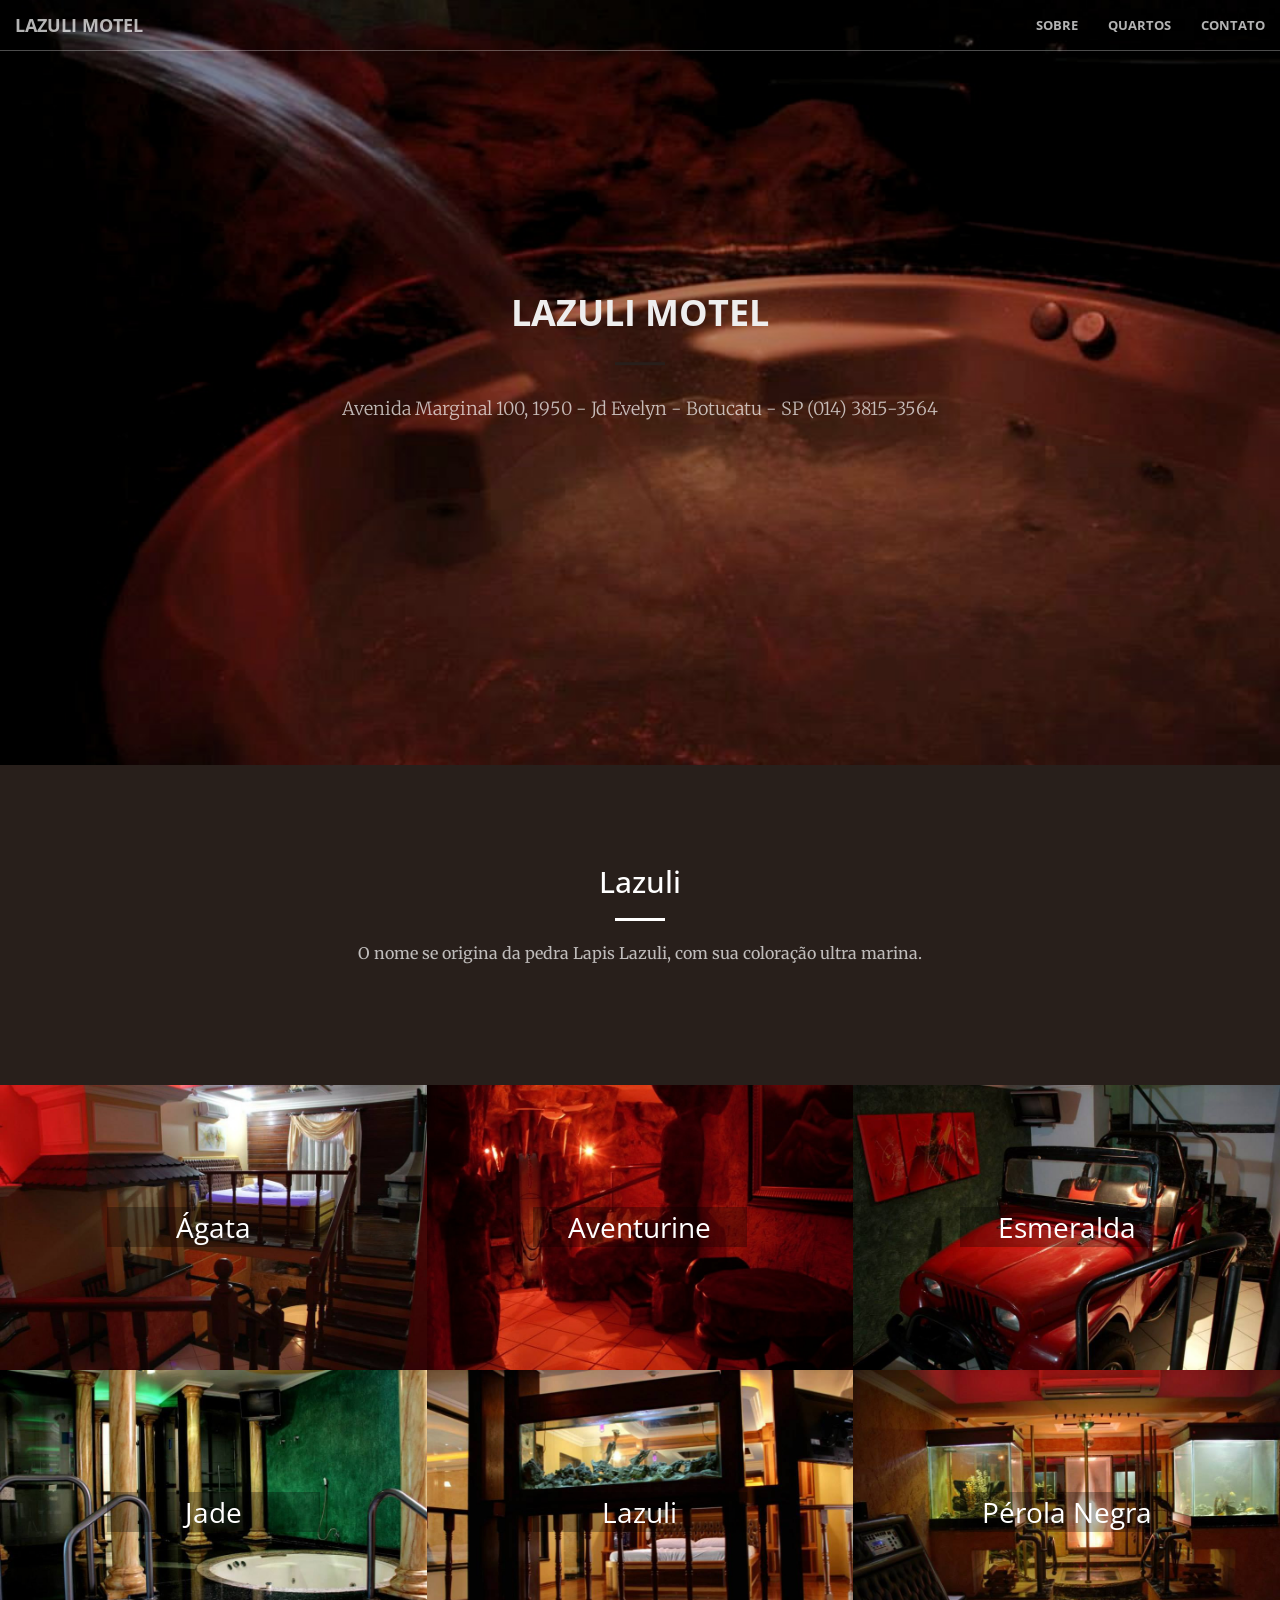
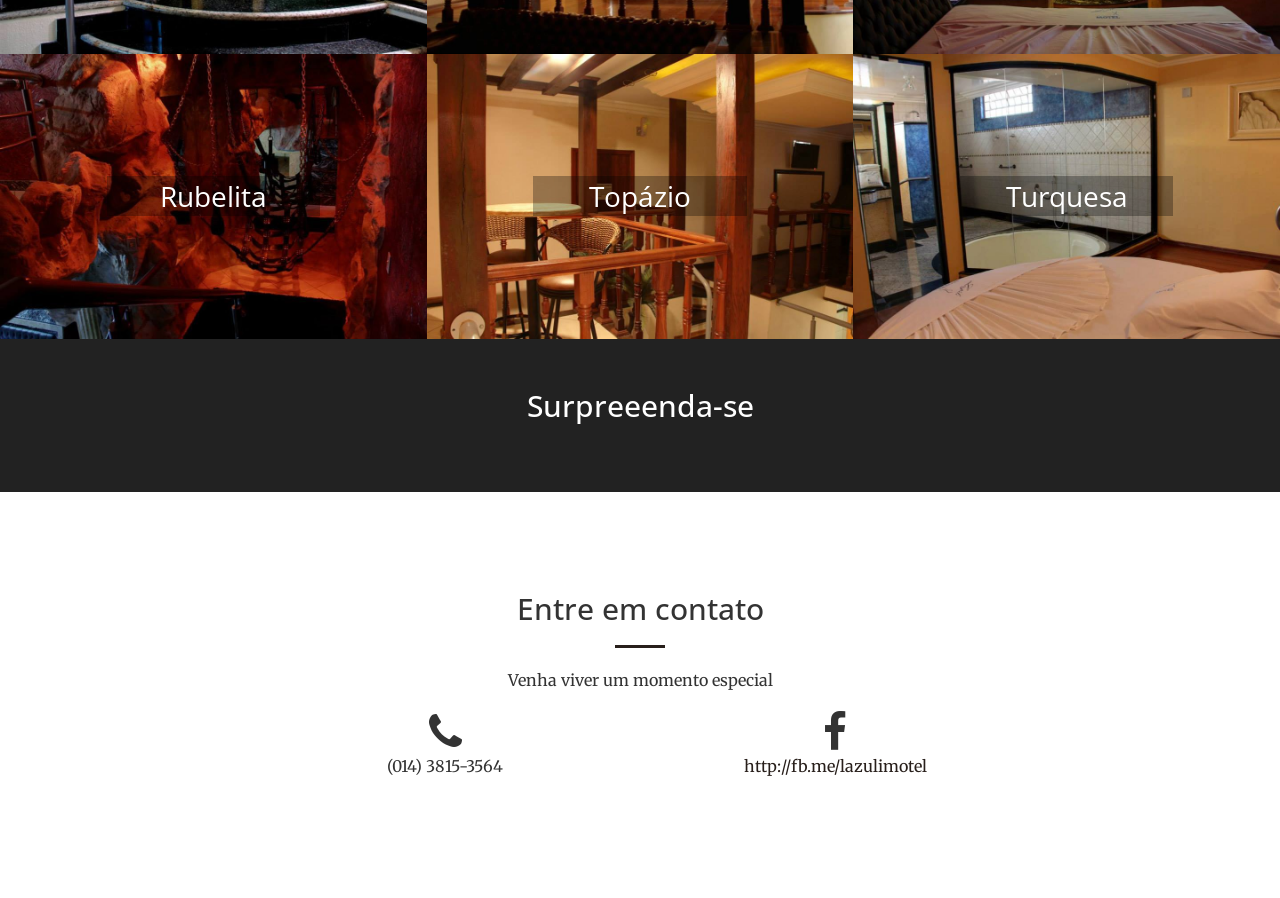
==== commit a01c7e90: "Adds extra pictures, makes changes in javascript and css to improve functionality" ====
--- a/public/index.html
+++ b/public/index.html
@@ -1,11 +1,11 @@
 <!DOCTYPE html>
-<html lang="en-us">
+<html lang="pt-br">
     <head>
         <meta charset="utf-8">
 <meta http-equiv="X-UA-Compatible" content="IE=edge">
 <meta name="viewport" content="width=device-width, initial-scale=1">
-<meta name="author" content="Your name">
-<meta name="description" content="Your description">
+<meta name="author" content="Lazuli Mote">
+<meta name="description" content="">
 <meta name="generator" content="Hugo 0.16-DEV" />
 <title>Lazuli Motel</title>
 <!-- Favicon -->
@@ -17,7 +17,6 @@
 <link href='https://fonts.googleapis.com/css?family=Merriweather:400,300,300italic,400italic,700,700italic,900,900italic' rel='stylesheet' type='text/css'>
 <link rel="stylesheet" href="https://itf.github.io/lazuli/public/font-awesome/css/font-awesome.min.css" type="text/css">
 <!-- Plugin CSS -->
-<link rel="stylesheet" href="https://itf.github.io/lazuli/public/css/animate.min.css" type="text/css">
 <!-- Custom CSS -->
 <link rel="stylesheet" href="https://itf.github.io/lazuli/public/css/creative.css" type="text/css">
 <link rel="stylesheet" href="https://itf.github.io/lazuli/public/css/modals.css" type="text/css">
@@ -101,128 +100,164 @@
         <div class="row no-gutter">
             
             <div class="col-lg-4 col-sm-6">
-                <a href="#quarto-agata" class="portfolio-box portfolio-link" data-toggle="modal"> 
-                    <img src="img/portfolio/agata.jpg" class="img-responsive lazyload" alt="">                  
-		    <div class="portfolio-box-caption">
-                        <div class="portfolio-box-caption-content">
-
-                            <div class="project-name">
-                                Ágata
-                            </div>
-                        </div>
-                    </div>
+                <a href="#quarto-agata" class="portfolio-box portfolio-link" data-toggle="modal">
+		  <div class="aspect-ratio-image">
+		    <div class="cropped-image">
+                      <img src="img/portfolio/agata.jpg" class="img-responsive lazyload img-resized" alt="">
+                    </div>
+		  </div>
+		  <div class="portfolio-box-caption">
+                    <div class="portfolio-box-caption-content">
+		      
+		      <div class="project-name">
+                        Ágata
+                      </div>
+                    </div>
+                  </div>
                 </a>
             </div>
             
             <div class="col-lg-4 col-sm-6">
-                <a href="#quarto-aventurine" class="portfolio-box portfolio-link" data-toggle="modal"> 
-                    <img src="img/portfolio/aventurine.jpg" class="img-responsive lazyload" alt="">                  
-		    <div class="portfolio-box-caption">
-                        <div class="portfolio-box-caption-content">
-
-                            <div class="project-name">
-                                Aventurine
-                            </div>
-                        </div>
-                    </div>
+                <a href="#quarto-aventurine" class="portfolio-box portfolio-link" data-toggle="modal">
+		  <div class="aspect-ratio-image">
+		    <div class="cropped-image">
+                      <img src="img/portfolio/aventurine.jpg" class="img-responsive lazyload img-resized" alt="">
+                    </div>
+		  </div>
+		  <div class="portfolio-box-caption">
+                    <div class="portfolio-box-caption-content">
+		      
+		      <div class="project-name">
+                        Aventurine
+                      </div>
+                    </div>
+                  </div>
                 </a>
             </div>
             
             <div class="col-lg-4 col-sm-6">
-                <a href="#quarto-esmeralda" class="portfolio-box portfolio-link" data-toggle="modal"> 
-                    <img src="img/portfolio/esmeralda.jpg" class="img-responsive lazyload" alt="">                  
-		    <div class="portfolio-box-caption">
-                        <div class="portfolio-box-caption-content">
-
-                            <div class="project-name">
-                                Esmeralda
-                            </div>
-                        </div>
-                    </div>
+                <a href="#quarto-esmeralda" class="portfolio-box portfolio-link" data-toggle="modal">
+		  <div class="aspect-ratio-image">
+		    <div class="cropped-image">
+                      <img src="img/portfolio/esmeralda.jpg" class="img-responsive lazyload img-resized" alt="">
+                    </div>
+		  </div>
+		  <div class="portfolio-box-caption">
+                    <div class="portfolio-box-caption-content">
+		      
+		      <div class="project-name">
+                        Esmeralda
+                      </div>
+                    </div>
+                  </div>
                 </a>
             </div>
             
             <div class="col-lg-4 col-sm-6">
-                <a href="#quarto-jade" class="portfolio-box portfolio-link" data-toggle="modal"> 
-                    <img src="img/portfolio/jade.jpg" class="img-responsive lazyload" alt="">                  
-		    <div class="portfolio-box-caption">
-                        <div class="portfolio-box-caption-content">
-
-                            <div class="project-name">
-                                Jade
-                            </div>
-                        </div>
-                    </div>
+                <a href="#quarto-jade" class="portfolio-box portfolio-link" data-toggle="modal">
+		  <div class="aspect-ratio-image">
+		    <div class="cropped-image">
+                      <img src="img/portfolio/jade.jpg" class="img-responsive lazyload img-resized" alt="">
+                    </div>
+		  </div>
+		  <div class="portfolio-box-caption">
+                    <div class="portfolio-box-caption-content">
+		      
+		      <div class="project-name">
+                        Jade
+                      </div>
+                    </div>
+                  </div>
                 </a>
             </div>
             
             <div class="col-lg-4 col-sm-6">
-                <a href="#quarto-lazulit" class="portfolio-box portfolio-link" data-toggle="modal"> 
-                    <img src="img/portfolio/lazuli.jpg" class="img-responsive lazyload" alt="">                  
-		    <div class="portfolio-box-caption">
-                        <div class="portfolio-box-caption-content">
-
-                            <div class="project-name">
-                                Lazuli
-                            </div>
-                        </div>
-                    </div>
+                <a href="#quarto-lazulit" class="portfolio-box portfolio-link" data-toggle="modal">
+		  <div class="aspect-ratio-image">
+		    <div class="cropped-image">
+                      <img src="img/portfolio/lazuli.jpg" class="img-responsive lazyload img-resized" alt="">
+                    </div>
+		  </div>
+		  <div class="portfolio-box-caption">
+                    <div class="portfolio-box-caption-content">
+		      
+		      <div class="project-name">
+                        Lazuli
+                      </div>
+                    </div>
+                  </div>
                 </a>
             </div>
             
             <div class="col-lg-4 col-sm-6">
-                <a href="#quarto-perola" class="portfolio-box portfolio-link" data-toggle="modal"> 
-                    <img src="img/portfolio/perola.jpg" class="img-responsive lazyload" alt="">                  
-		    <div class="portfolio-box-caption">
-                        <div class="portfolio-box-caption-content">
-
-                            <div class="project-name">
-                                Pérola Negra
-                            </div>
-                        </div>
-                    </div>
+                <a href="#quarto-perola" class="portfolio-box portfolio-link" data-toggle="modal">
+		  <div class="aspect-ratio-image">
+		    <div class="cropped-image">
+                      <img src="img/portfolio/perola.jpg" class="img-responsive lazyload img-resized" alt="">
+                    </div>
+		  </div>
+		  <div class="portfolio-box-caption">
+                    <div class="portfolio-box-caption-content">
+		      
+		      <div class="project-name">
+                        Pérola Negra
+                      </div>
+                    </div>
+                  </div>
                 </a>
             </div>
             
             <div class="col-lg-4 col-sm-6">
-                <a href="#quarto-rubelita" class="portfolio-box portfolio-link" data-toggle="modal"> 
-                    <img src="img/portfolio/rubelita.jpg" class="img-responsive lazyload" alt="">                  
-		    <div class="portfolio-box-caption">
-                        <div class="portfolio-box-caption-content">
-
-                            <div class="project-name">
-                                Rubelita
-                            </div>
-                        </div>
-                    </div>
+                <a href="#quarto-rubelita" class="portfolio-box portfolio-link" data-toggle="modal">
+		  <div class="aspect-ratio-image">
+		    <div class="cropped-image">
+                      <img src="img/portfolio/rubelita.jpg" class="img-responsive lazyload img-resized" alt="">
+                    </div>
+		  </div>
+		  <div class="portfolio-box-caption">
+                    <div class="portfolio-box-caption-content">
+		      
+		      <div class="project-name">
+                        Rubelita
+                      </div>
+                    </div>
+                  </div>
                 </a>
             </div>
             
             <div class="col-lg-4 col-sm-6">
-                <a href="#quarto-topazio" class="portfolio-box portfolio-link" data-toggle="modal"> 
-                    <img src="img/portfolio/topazio.jpg" class="img-responsive lazyload" alt="">                  
-		    <div class="portfolio-box-caption">
-                        <div class="portfolio-box-caption-content">
-
-                            <div class="project-name">
-                                Topázio
-                            </div>
-                        </div>
-                    </div>
+                <a href="#quarto-topazio" class="portfolio-box portfolio-link" data-toggle="modal">
+		  <div class="aspect-ratio-image">
+		    <div class="cropped-image">
+                      <img src="img/portfolio/topazio.jpg" class="img-responsive lazyload img-resized" alt="">
+                    </div>
+		  </div>
+		  <div class="portfolio-box-caption">
+                    <div class="portfolio-box-caption-content">
+		      
+		      <div class="project-name">
+                        Topázio
+                      </div>
+                    </div>
+                  </div>
                 </a>
             </div>
             
             <div class="col-lg-4 col-sm-6">
-                <a href="#quarto-turquesa" class="portfolio-box portfolio-link" data-toggle="modal"> 
-                    <img src="img/portfolio/turquesa.jpg" class="img-responsive lazyload" alt="">                  
-		    <div class="portfolio-box-caption">
-                        <div class="portfolio-box-caption-content">
-
-                            <div class="project-name">
-                                Turquesa
-                            </div>
-                        </div>
-                    </div>
+                <a href="#quarto-turquesa" class="portfolio-box portfolio-link" data-toggle="modal">
+		  <div class="aspect-ratio-image">
+		    <div class="cropped-image">
+                      <img src="img/portfolio/turquesa.jpg" class="img-responsive lazyload img-resized" alt="">
+                    </div>
+		  </div>
+		  <div class="portfolio-box-caption">
+                    <div class="portfolio-box-caption-content">
+		      
+		      <div class="project-name">
+                        Turquesa
+                      </div>
+                    </div>
+                  </div>
                 </a>
             </div>
             
@@ -254,8 +289,8 @@
                 <p>(014) 3815-3564</p>
             </div>
             <div class="col-lg-4 text-center">
-                <i class="fa fa-envelope-o fa-3x " data-wow-delay=".1s"></i>
-                <p><a href="mailto:feedback@startbootstrap.com">feedback@startbootstrap.com</a></p>
+                <i class="fa fa-facebook  fa-3x " data-wow-delay=".1s"></i>
+                <p><a href="http://fb.me/lazulimotel">http://fb.me/lazulimotel</a></p>
             </div>
         </div>
     </div>
@@ -568,6 +603,12 @@
 </div>
   
  <div class="col-lg-8 col-lg-offset-2 col-sm-6">
+    <a href="fotos/P%c3%a9rola%20Negra/cachoeira.png" class="image">
+      <img class = "img-responsive lazyload"  data-src="fotos/P%c3%a9rola%20Negra/cachoeira.png">
+    </a>
+</div>
+  
+ <div class="col-lg-8 col-lg-offset-2 col-sm-6">
     <a href="fotos/P%c3%a9rola%20Negra/cama.jpg" class="image">
       <img class = "img-responsive lazyload"  data-src="fotos/P%c3%a9rola%20Negra/cama.jpg">
     </a>
@@ -621,8 +662,20 @@
  <div class="row no-gutter">
   
  <div class="col-lg-8 col-lg-offset-2 col-sm-6">
+    <a href="fotos/Rubelita/agua.jpg" class="image">
+      <img class = "img-responsive lazyload"  data-src="fotos/Rubelita/agua.jpg">
+    </a>
+</div>
+  
+ <div class="col-lg-8 col-lg-offset-2 col-sm-6">
     <a href="fotos/Rubelita/cama.jpg" class="image">
       <img class = "img-responsive lazyload"  data-src="fotos/Rubelita/cama.jpg">
+    </a>
+</div>
+  
+ <div class="col-lg-8 col-lg-offset-2 col-sm-6">
+    <a href="fotos/Rubelita/caverna.jpg" class="image">
+      <img class = "img-responsive lazyload"  data-src="fotos/Rubelita/caverna.jpg">
     </a>
 </div>
   
